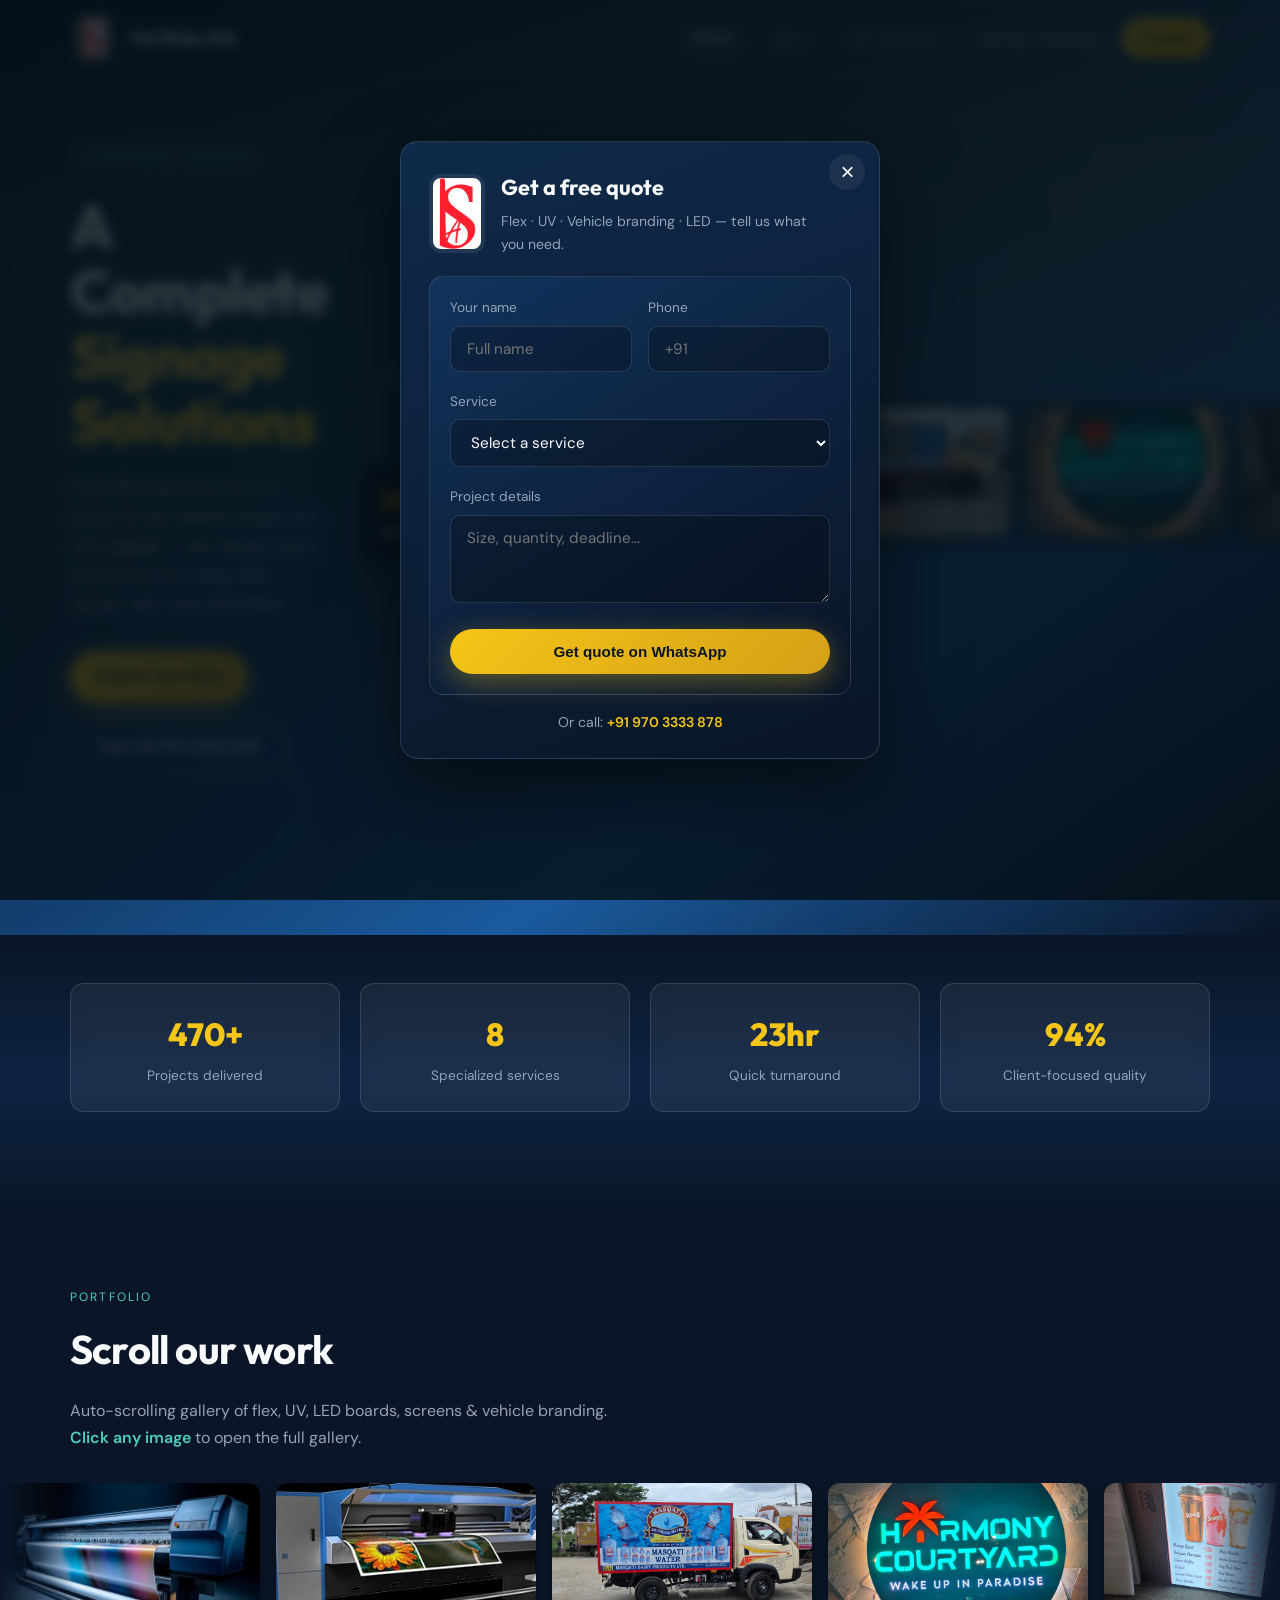
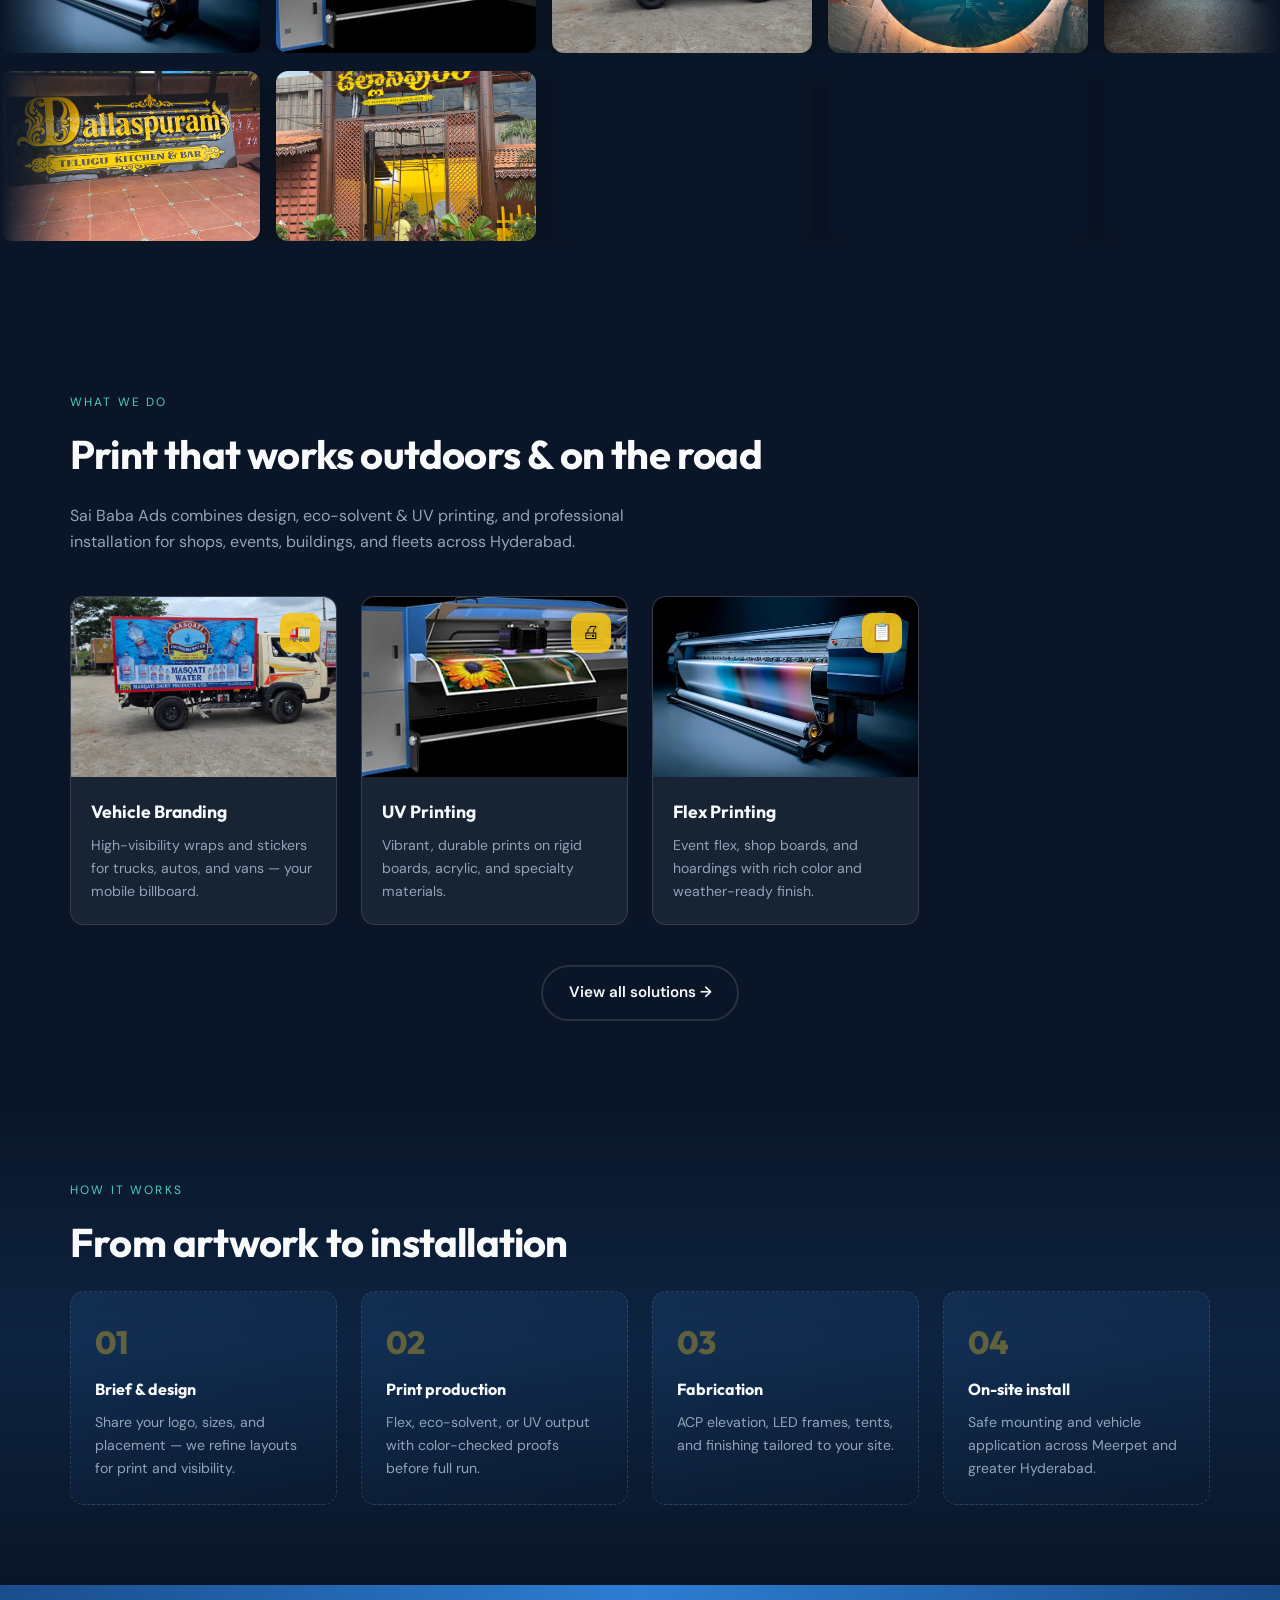
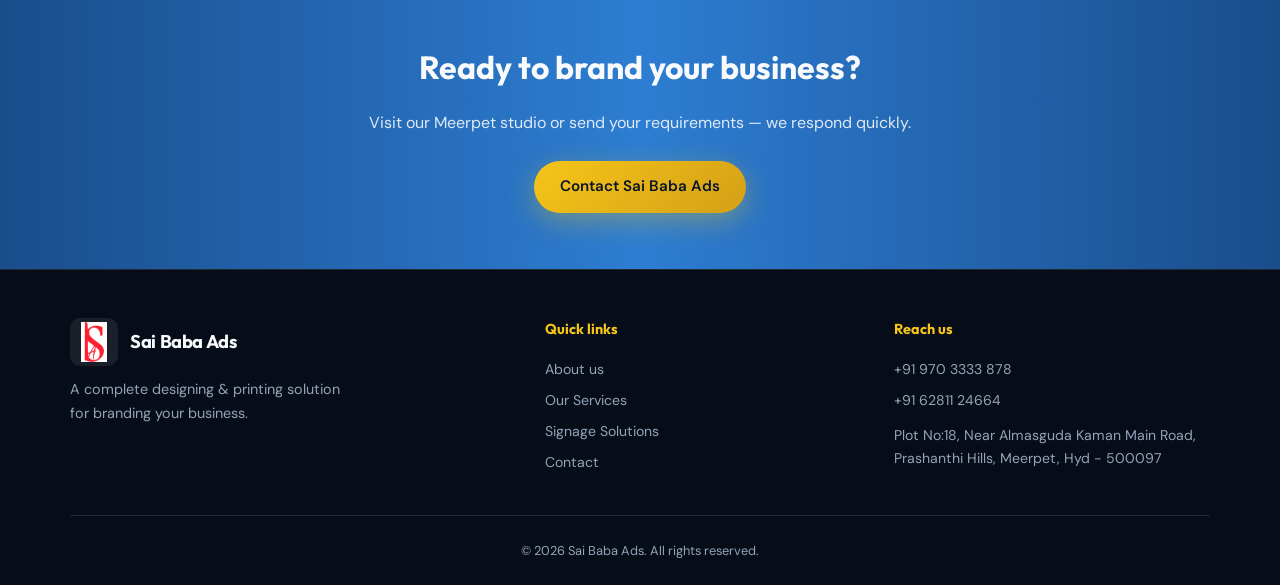
==== index.html @ 5be5726b "initial website upload" ====
<!DOCTYPE html>
<html lang="en">
  <head>
    <meta charset="UTF-8" />
    <meta name="viewport" content="width=device-width, initial-scale=1.0" />
    <link rel="icon" href="favicon.ico" sizes="any" />
    <link rel="icon" type="image/png" sizes="32x32" href="favicon-32x32.png" />
    <link rel="icon" type="image/png" sizes="48x48" href="favicon-48x48.png" />
    <link rel="icon" type="image/png" sizes="96x96" href="favicon-96x96.png" />
    <link rel="apple-touch-icon" sizes="180x180" href="apple-touch-icon.png" />
    <link rel="manifest" href="site.webmanifest" />
    <meta name="theme-color" content="#0d2847" />
    <meta name="robots" content="index, follow" />
    <meta name="author" content="Sai Baba Ads" />
    <meta name="keywords" content="best signage solutions in Meerpet, best led screens in Meerpet, best led screens providers in Meerpet, led screens in Meerpet, led screen installation in Meerpet, best led boards in Meerpet, led boards in Meerpet, led board manufacturers in Meerpet, backlit led boards in Meerpet, best uv printing in Meerpet, uv printing in Meerpet, uv printing services in Meerpet, best flex printing in Meerpet, flex printing in Meerpet, flex printing services in Meerpet, vehicle branding in Meerpet, shop branding in Meerpet, Sai Baba Ads Meerpet, best signage solutions in B N Reddy, best led screens in B N Reddy, best led screens providers in B N Reddy, led screens in B N Reddy, led screen installation in B N Reddy, best led boards in B N Reddy, led boards in B N Reddy, led board manufacturers in B N Reddy, backlit led boards in B N Reddy, best uv printing in B N Reddy, uv printing in B N Reddy, uv printing services in B N Reddy, best flex printing in B N Reddy, flex printing in B N Reddy, flex printing services in B N Reddy, vehicle branding in B N Reddy, shop branding in B N Reddy, Sai Baba Ads B N Reddy, best signage solutions in BN Reddy, best led screens in BN Reddy, best led screens providers in BN Reddy, led screens in BN Reddy, led screen installation in BN Reddy, best led boards in BN Reddy, led boards in BN Reddy, led board manufacturers in BN Reddy, backlit led boards in BN Reddy, best uv printing in BN Reddy, uv printing in BN Reddy, uv printing services in BN Reddy, best flex printing in BN Reddy, flex printing in BN Reddy, flex printing services in BN Reddy, vehicle branding in BN Reddy, shop branding in BN Reddy, Sai Baba Ads BN Reddy, best signage solutions in Badangpet, best led screens in Badangpet, best led screens providers in Badangpet, led screens in Badangpet, led screen installation in Badangpet, best led boards in Badangpet, led boards in Badangpet, led board manufacturers in Badangpet, backlit led boards in Badangpet, best uv printing in Badangpet, uv printing in Badangpet, uv printing services in Badangpet, best flex printing in Badangpet, flex printing in Badangpet, flex printing services in Badangpet, vehicle branding in Badangpet, shop branding in Badangpet, Sai Baba Ads Badangpet, best signage solutions in Almasguda, best led screens in Almasguda, best led screens providers in Almasguda, led screens in Almasguda, led screen installation in Almasguda, best led boards in Almasguda, led boards in Almasguda, led board manufacturers in Almasguda, backlit led boards in Almasguda, best uv printing in Almasguda, uv printing in Almasguda, uv printing services in Almasguda, best flex printing in Almasguda, flex printing in Almasguda, flex printing services in Almasguda, vehicle branding in Almasguda, shop branding in Almasguda, Sai Baba Ads Almasguda, best signage solutions in Balapur, best led screens in Balapur, best led screens providers in Balapur, led screens in Balapur, led screen installation in Balapur, best led boards in Balapur, led boards in Balapur, led board manufacturers in Balapur, backlit led boards in Balapur, best uv printing in Balapur, uv printing in Balapur, uv printing services in Balapur, best flex printing in Balapur, flex printing in Balapur, flex printing services in Balapur, vehicle branding in Balapur, shop branding in Balapur, Sai Baba Ads Balapur, best signage solutions in Nandi Hills, best led screens in Nandi Hills, best led screens providers in Nandi Hills, led screens in Nandi Hills, led screen installation in Nandi Hills, best led boards in Nandi Hills, led boards in Nandi Hills, led board manufacturers in Nandi Hills, backlit led boards in Nandi Hills, best uv printing in Nandi Hills, uv printing in Nandi Hills, uv printing services in Nandi Hills, best flex printing in Nandi Hills, flex printing in Nandi Hills, flex printing services in Nandi Hills, vehicle branding in Nandi Hills, shop branding in Nandi Hills, Sai Baba Ads Nandi Hills, best signage solutions in Hyderabad, best led screens in Hyderabad, best led screens providers in Hyderabad, led screens in Hyderabad, led screen installation in Hyderabad, best led boards in Hyderabad, led boards in Hyderabad, led board manufacturers in Hyderabad, backlit led boards in Hyderabad, best uv printing in Hyderabad, uv printing in Hyderabad, uv printing services in Hyderabad, best flex printing in Hyderabad, flex printing in Hyderabad, flex printing services in Hyderabad, vehicle branding in Hyderabad, shop branding in Hyderabad, Sai Baba Ads Hyderabad, best signage solutions in L B Nagar, best led screens in L B Nagar, best led screens providers in L B Nagar, led screens in L B Nagar, led screen installation in L B Nagar, best led boards in L B Nagar, led boards in L B Nagar, led board manufacturers in L B Nagar, backlit led boards in L B Nagar, best uv printing in L B Nagar, uv printing in L B Nagar, uv printing services in L B Nagar, best flex printing in L B Nagar, flex printing in L B Nagar, flex printing services in L B Nagar, vehicle branding in L B Nagar, shop branding in L B Nagar, Sai Baba Ads L B Nagar, best signage solutions in LB Nagar, best led screens in LB Nagar, best led screens providers in LB Nagar, led screens in LB Nagar, led screen installation in LB Nagar, best led boards in LB Nagar, led boards in LB Nagar, led board manufacturers in LB Nagar, backlit led boards in LB Nagar, best uv printing in LB Nagar, uv printing in LB Nagar, uv printing services in LB Nagar, best flex printing in LB Nagar, flex printing in LB Nagar, flex printing services in LB Nagar, vehicle branding in LB Nagar, shop branding in LB Nagar, Sai Baba Ads LB Nagar, best signage solutions in Champapet, best led screens in Champapet, best led screens providers in Champapet, led screens in Champapet, led screen installation in Champapet, best led boards in Champapet, led boards in Champapet, led board manufacturers in Champapet, backlit led boards in Champapet, best uv printing in Champapet, uv printing in Champapet, uv printing services in Champapet, best flex printing in Champapet, flex printing in Champapet, flex printing services in Champapet, vehicle branding in Champapet, shop branding in Champapet, Sai Baba Ads Champapet, best signage solutions in Karmanghat, best led screens in Karmanghat, best led screens providers in Karmanghat, led screens in Karmanghat, led screen installation in Karmanghat, best led boards in Karmanghat, led boards in Karmanghat, led board manufacturers in Karmanghat, backlit led boards in Karmanghat, best uv printing in Karmanghat, uv printing in Karmanghat, uv printing services in Karmanghat, best flex printing in Karmanghat, flex printing in Karmanghat, flex printing services in Karmanghat, vehicle branding in Karmanghat, shop branding in Karmanghat, Sai Baba Ads Karmanghat, best signage solutions in Vanasthalipuram, best led screens in Vanasthalipuram, best led screens providers in Vanasthalipuram, led screens in Vanasthalipuram, led screen installation in Vanasthalipuram, best led boards in Vanasthalipuram, led boards in Vanasthalipuram, led board manufacturers in Vanasthalipuram, backlit led boards in Vanasthalipuram, best uv printing in Vanasthalipuram, uv printing in Vanasthalipuram, uv printing services in Vanasthalipuram, best flex printing in Vanasthalipuram, flex printing in Vanasthalipuram, flex printing services in Vanasthalipuram, vehicle branding in Vanasthalipuram, shop branding in Vanasthalipuram, Sai Baba Ads Vanasthalipuram, best signage solutions in Yamjal, best led screens in Yamjal, best led screens providers in Yamjal, led screens in Yamjal, led screen installation in Yamjal, best led boards in Yamjal, led boards in Yamjal, led board manufacturers in Yamjal, backlit led boards in Yamjal, best uv printing in Yamjal, uv printing in Yamjal, uv printing services in Yamjal, best flex printing in Yamjal, flex printing in Yamjal, flex printing services in Yamjal, vehicle branding in Yamjal, shop branding in Yamjal, Sai Baba Ads Yamjal, best signage solutions in Injapur, best led screens in Injapur, best led screens providers in Injapur, led screens in Injapur, led screen installation in Injapur, best led boards in Injapur, led boards in Injapur, led board manufacturers in Injapur, backlit led boards in Injapur, best uv printing in Injapur, uv printing in Injapur, uv printing services in Injapur, best flex printing in Injapur, flex printing in Injapur, flex printing services in Injapur, vehicle branding in Injapur, shop branding in Injapur, Sai Baba Ads Injapur, best signage solutions in Bongulur, best led screens in Bongulur, best led screens providers in Bongulur, led screens in Bongulur, led screen installation in Bongulur, best led boards in Bongulur, led boards in Bongulur, led board manufacturers in Bongulur, backlit led boards in Bongulur, best uv printing in Bongulur, uv printing in Bongulur, uv printing services in Bongulur, best flex printing in Bongulur, flex printing in Bongulur, flex printing services in Bongulur, vehicle branding in Bongulur, shop branding in Bongulur, Sai Baba Ads Bongulur, best signage solutions in Manneguda, best led screens in Manneguda, best led screens providers in Manneguda, led screens in Manneguda, led screen installation in Manneguda, best led boards in Manneguda, led boards in Manneguda, led board manufacturers in Manneguda, backlit led boards in Manneguda, best uv printing in Manneguda, uv printing in Manneguda, uv printing services in Manneguda, best flex printing in Manneguda, flex printing in Manneguda, flex printing services in Manneguda, vehicle branding in Manneguda, shop branding in Manneguda, Sai Baba Ads Manneguda, best signage solutions in Adibatla, best led screens in Adibatla, best led screens providers in Adibatla, led screens in Adibatla, led screen installation in Adibatla, best led boards in Adibatla, led boards in Adibatla, led board manufacturers in Adibatla, backlit led boards in Adibatla, best uv printing in Adibatla, uv printing in Adibatla, uv printing services in Adibatla, best flex printing in Adibatla, flex printing in Adibatla, flex printing services in Adibatla, vehicle branding in Adibatla, shop branding in Adibatla, Sai Baba Ads Adibatla, best signage solutions in Nadergul, best led screens in Nadergul, best led screens providers in Nadergul, led screens in Nadergul, led screen installation in Nadergul, best led boards in Nadergul, led boards in Nadergul, led board manufacturers in Nadergul, backlit led boards in Nadergul, best uv printing in Nadergul, uv printing in Nadergul, uv printing services in Nadergul, best flex printing in Nadergul, flex printing in Nadergul, flex printing services in Nadergul, vehicle branding in Nadergul, shop branding in Nadergul, Sai Baba Ads Nadergul, best signage solutions in Nagol, best led screens in Nagol, best led screens providers in Nagol, led screens in Nagol, led screen installation in Nagol, best led boards in Nagol, led boards in Nagol, led board manufacturers in Nagol, backlit led boards in Nagol, best uv printing in Nagol, uv printing in Nagol, uv printing services in Nagol, best flex printing in Nagol, flex printing in Nagol, flex printing services in Nagol, vehicle branding in Nagol, shop branding in Nagol, Sai Baba Ads Nagol, best signage solutions in Nagole, best led screens in Nagole, best led screens providers in Nagole, led screens in Nagole, led screen installation in Nagole, best led boards in Nagole, led boards in Nagole, led board manufacturers in Nagole, backlit led boards in Nagole, best uv printing in Nagole, uv printing in Nagole, uv printing services in Nagole, best flex printing in Nagole, flex printing in Nagole, flex printing services in Nagole, vehicle branding in Nagole, shop branding in Nagole, Sai Baba Ads Nagole, signage company Hyderabad, LED signage Hyderabad, UV print shop Hyderabad, flex banner printing Hyderabad, Meerpet signage shop, Almasguda Kaman signage" />
    <meta
      name="description"
      content="Sai Baba Ads Meerpet — LED screens, LED boards, UV & flex printing, vehicle branding. Serving Meerpet, B N Reddy, Almasguda, LB Nagar, Vanasthalipuram & Hyderabad."
    />
    <meta property="og:type" content="website" />
    <meta property="og:locale" content="en_IN" />
    <meta property="og:title" content="Sai Baba Ads — Best Signage Solutions in Hyderabad" />
    <meta property="og:description" content="Sai Baba Ads Meerpet — LED screens, LED boards, UV & flex printing, vehicle branding. Serving Meerpet, B N Reddy, Almasguda, LB Nagar, Vanasthalipuram & Hyderabad." />
    <meta property="og:site_name" content="Sai Baba Ads" />
    <meta property="og:image" content="favicon-512x512.png" />
    <meta property="og:image:width" content="512" />
    <meta property="og:image:height" content="512" />
    <meta property="og:image:alt" content="Sai Baba Ads logo" />
    <meta name="twitter:card" content="summary_large_image" />
    <meta name="twitter:image" content="favicon-512x512.png" />
    <meta name="twitter:title" content="Sai Baba Ads — Best Signage Solutions in Hyderabad" />
    <meta name="twitter:description" content="Sai Baba Ads Meerpet — LED screens, LED boards, UV & flex printing, vehicle branding. Serving Meerpet, B N Reddy, Almasguda, LB Nagar, Vanasthalipuram & Hyderabad." />
    <meta name="geo.region" content="IN-TG" />
    <meta name="geo.placename" content="Meerpet, Hyderabad" />
    <meta name="geo.service-area" content="Meerpet, Telangana, India" />
    <meta name="geo.service-area" content="B N Reddy, Telangana, India" />
    <meta name="geo.service-area" content="Badangpet, Telangana, India" />
    <meta name="geo.service-area" content="Almasguda, Telangana, India" />
    <meta name="geo.service-area" content="Balapur, Telangana, India" />
    <meta name="geo.service-area" content="Nandi Hills, Telangana, India" />
    <meta name="geo.service-area" content="Hyderabad, Telangana, India" />
    <meta name="geo.service-area" content="L B Nagar, Telangana, India" />
    <meta name="geo.service-area" content="Champapet, Telangana, India" />
    <meta name="geo.service-area" content="Karmanghat, Telangana, India" />
    <meta name="geo.service-area" content="Vanasthalipuram, Telangana, India" />
    <meta name="geo.service-area" content="Yamjal, Telangana, India" />
    <meta name="geo.service-area" content="Injapur, Telangana, India" />
    <meta name="geo.service-area" content="Bongulur, Telangana, India" />
    <meta name="geo.service-area" content="Manneguda, Telangana, India" />
    <meta name="geo.service-area" content="Adibatla, Telangana, India" />
    <meta name="geo.service-area" content="Nadergul, Telangana, India" />
    <meta name="geo.service-area" content="Nagol, Telangana, India" />
<meta name="local-seo-001" content="best signage solutions in Meerpet" />
    <meta name="local-seo-002" content="best led screens in Meerpet" />
    <meta name="local-seo-003" content="best led screens providers in Meerpet" />
    <meta name="local-seo-004" content="led screens in Meerpet" />
    <meta name="local-seo-005" content="led screen installation in Meerpet" />
    <meta name="local-seo-006" content="best led boards in Meerpet" />
    <meta name="local-seo-007" content="led boards in Meerpet" />
    <meta name="local-seo-008" content="led board manufacturers in Meerpet" />
    <meta name="local-seo-009" content="backlit led boards in Meerpet" />
    <meta name="local-seo-010" content="best uv printing in Meerpet" />
    <meta name="local-seo-011" content="uv printing in Meerpet" />
    <meta name="local-seo-012" content="uv printing services in Meerpet" />
    <meta name="local-seo-013" content="best flex printing in Meerpet" />
    <meta name="local-seo-014" content="flex printing in Meerpet" />
    <meta name="local-seo-015" content="flex printing services in Meerpet" />
    <meta name="local-seo-016" content="vehicle branding in Meerpet" />
    <meta name="local-seo-017" content="shop branding in Meerpet" />
    <meta name="local-seo-018" content="Sai Baba Ads Meerpet" />
    <meta name="local-seo-019" content="best signage solutions in B N Reddy" />
    <meta name="local-seo-020" content="best led screens in B N Reddy" />
    <meta name="local-seo-021" content="best led screens providers in B N Reddy" />
    <meta name="local-seo-022" content="led screens in B N Reddy" />
    <meta name="local-seo-023" content="led screen installation in B N Reddy" />
    <meta name="local-seo-024" content="best led boards in B N Reddy" />
    <meta name="local-seo-025" content="led boards in B N Reddy" />
    <meta name="local-seo-026" content="led board manufacturers in B N Reddy" />
    <meta name="local-seo-027" content="backlit led boards in B N Reddy" />
    <meta name="local-seo-028" content="best uv printing in B N Reddy" />
    <meta name="local-seo-029" content="uv printing in B N Reddy" />
    <meta name="local-seo-030" content="uv printing services in B N Reddy" />
    <meta name="local-seo-031" content="best flex printing in B N Reddy" />
    <meta name="local-seo-032" content="flex printing in B N Reddy" />
    <meta name="local-seo-033" content="flex printing services in B N Reddy" />
    <meta name="local-seo-034" content="vehicle branding in B N Reddy" />
    <meta name="local-seo-035" content="shop branding in B N Reddy" />
    <meta name="local-seo-036" content="Sai Baba Ads B N Reddy" />
    <meta name="local-seo-037" content="best signage solutions in BN Reddy" />
    <meta name="local-seo-038" content="best led screens in BN Reddy" />
    <meta name="local-seo-039" content="best led screens providers in BN Reddy" />
    <meta name="local-seo-040" content="led screens in BN Reddy" />
    <meta name="local-seo-041" content="led screen installation in BN Reddy" />
    <meta name="local-seo-042" content="best led boards in BN Reddy" />
    <meta name="local-seo-043" content="led boards in BN Reddy" />
    <meta name="local-seo-044" content="led board manufacturers in BN Reddy" />
    <meta name="local-seo-045" content="backlit led boards in BN Reddy" />
    <meta name="local-seo-046" content="best uv printing in BN Reddy" />
    <meta name="local-seo-047" content="uv printing in BN Reddy" />
    <meta name="local-seo-048" content="uv printing services in BN Reddy" />
    <meta name="local-seo-049" content="best flex printing in BN Reddy" />
    <meta name="local-seo-050" content="flex printing in BN Reddy" />
    <meta name="local-seo-051" content="flex printing services in BN Reddy" />
    <meta name="local-seo-052" content="vehicle branding in BN Reddy" />
    <meta name="local-seo-053" content="shop branding in BN Reddy" />
    <meta name="local-seo-054" content="Sai Baba Ads BN Reddy" />
    <meta name="local-seo-055" content="best signage solutions in Badangpet" />
    <meta name="local-seo-056" content="best led screens in Badangpet" />
    <meta name="local-seo-057" content="best led screens providers in Badangpet" />
    <meta name="local-seo-058" content="led screens in Badangpet" />
    <meta name="local-seo-059" content="led screen installation in Badangpet" />
    <meta name="local-seo-060" content="best led boards in Badangpet" />
    <meta name="local-seo-061" content="led boards in Badangpet" />
    <meta name="local-seo-062" content="led board manufacturers in Badangpet" />
    <meta name="local-seo-063" content="backlit led boards in Badangpet" />
    <meta name="local-seo-064" content="best uv printing in Badangpet" />
    <meta name="local-seo-065" content="uv printing in Badangpet" />
    <meta name="local-seo-066" content="uv printing services in Badangpet" />
    <meta name="local-seo-067" content="best flex printing in Badangpet" />
    <meta name="local-seo-068" content="flex printing in Badangpet" />
    <meta name="local-seo-069" content="flex printing services in Badangpet" />
    <meta name="local-seo-070" content="vehicle branding in Badangpet" />
    <meta name="local-seo-071" content="shop branding in Badangpet" />
    <meta name="local-seo-072" content="Sai Baba Ads Badangpet" />
    <meta name="local-seo-073" content="best signage solutions in Almasguda" />
    <meta name="local-seo-074" content="best led screens in Almasguda" />
    <meta name="local-seo-075" content="best led screens providers in Almasguda" />
    <meta name="local-seo-076" content="led screens in Almasguda" />
    <meta name="local-seo-077" content="led screen installation in Almasguda" />
    <meta name="local-seo-078" content="best led boards in Almasguda" />
    <meta name="local-seo-079" content="led boards in Almasguda" />
    <meta name="local-seo-080" content="led board manufacturers in Almasguda" />
    <meta name="local-seo-081" content="backlit led boards in Almasguda" />
    <meta name="local-seo-082" content="best uv printing in Almasguda" />
    <meta name="local-seo-083" content="uv printing in Almasguda" />
    <meta name="local-seo-084" content="uv printing services in Almasguda" />
    <meta name="local-seo-085" content="best flex printing in Almasguda" />
    <meta name="local-seo-086" content="flex printing in Almasguda" />
    <meta name="local-seo-087" content="flex printing services in Almasguda" />
    <meta name="local-seo-088" content="vehicle branding in Almasguda" />
    <meta name="local-seo-089" content="shop branding in Almasguda" />
    <meta name="local-seo-090" content="Sai Baba Ads Almasguda" />
    <meta name="local-seo-091" content="best signage solutions in Balapur" />
    <meta name="local-seo-092" content="best led screens in Balapur" />
    <meta name="local-seo-093" content="best led screens providers in Balapur" />
    <meta name="local-seo-094" content="led screens in Balapur" />
    <meta name="local-seo-095" content="led screen installation in Balapur" />
    <meta name="local-seo-096" content="best led boards in Balapur" />
    <meta name="local-seo-097" content="led boards in Balapur" />
    <meta name="local-seo-098" content="led board manufacturers in Balapur" />
    <meta name="local-seo-099" content="backlit led boards in Balapur" />
    <meta name="local-seo-100" content="best uv printing in Balapur" />
    <meta name="local-seo-101" content="uv printing in Balapur" />
    <meta name="local-seo-102" content="uv printing services in Balapur" />
    <meta name="local-seo-103" content="best flex printing in Balapur" />
    <meta name="local-seo-104" content="flex printing in Balapur" />
    <meta name="local-seo-105" content="flex printing services in Balapur" />
    <meta name="local-seo-106" content="vehicle branding in Balapur" />
    <meta name="local-seo-107" content="shop branding in Balapur" />
    <meta name="local-seo-108" content="Sai Baba Ads Balapur" />
    <meta name="local-seo-109" content="best signage solutions in Nandi Hills" />
    <meta name="local-seo-110" content="best led screens in Nandi Hills" />
    <meta name="local-seo-111" content="best led screens providers in Nandi Hills" />
    <meta name="local-seo-112" content="led screens in Nandi Hills" />
    <meta name="local-seo-113" content="led screen installation in Nandi Hills" />
    <meta name="local-seo-114" content="best led boards in Nandi Hills" />
    <meta name="local-seo-115" content="led boards in Nandi Hills" />
    <meta name="local-seo-116" content="led board manufacturers in Nandi Hills" />
    <meta name="local-seo-117" content="backlit led boards in Nandi Hills" />
    <meta name="local-seo-118" content="best uv printing in Nandi Hills" />
    <meta name="local-seo-119" content="uv printing in Nandi Hills" />
    <meta name="local-seo-120" content="uv printing services in Nandi Hills" />
    <meta name="local-seo-121" content="best flex printing in Nandi Hills" />
    <meta name="local-seo-122" content="flex printing in Nandi Hills" />
    <meta name="local-seo-123" content="flex printing services in Nandi Hills" />
    <meta name="local-seo-124" content="vehicle branding in Nandi Hills" />
    <meta name="local-seo-125" content="shop branding in Nandi Hills" />
    <meta name="local-seo-126" content="Sai Baba Ads Nandi Hills" />
    <meta name="local-seo-127" content="best signage solutions in Hyderabad" />
    <meta name="local-seo-128" content="best led screens in Hyderabad" />
    <meta name="local-seo-129" content="best led screens providers in Hyderabad" />
    <meta name="local-seo-130" content="led screens in Hyderabad" />
    <meta name="local-seo-131" content="led screen installation in Hyderabad" />
    <meta name="local-seo-132" content="best led boards in Hyderabad" />
    <meta name="local-seo-133" content="led boards in Hyderabad" />
    <meta name="local-seo-134" content="led board manufacturers in Hyderabad" />
    <meta name="local-seo-135" content="backlit led boards in Hyderabad" />
    <meta name="local-seo-136" content="best uv printing in Hyderabad" />
    <meta name="local-seo-137" content="uv printing in Hyderabad" />
    <meta name="local-seo-138" content="uv printing services in Hyderabad" />
    <meta name="local-seo-139" content="best flex printing in Hyderabad" />
    <meta name="local-seo-140" content="flex printing in Hyderabad" />
    <meta name="local-seo-141" content="flex printing services in Hyderabad" />
    <meta name="local-seo-142" content="vehicle branding in Hyderabad" />
    <meta name="local-seo-143" content="shop branding in Hyderabad" />
    <meta name="local-seo-144" content="Sai Baba Ads Hyderabad" />
    <meta name="local-seo-145" content="best signage solutions in L B Nagar" />
    <meta name="local-seo-146" content="best led screens in L B Nagar" />
    <meta name="local-seo-147" content="best led screens providers in L B Nagar" />
    <meta name="local-seo-148" content="led screens in L B Nagar" />
    <meta name="local-seo-149" content="led screen installation in L B Nagar" />
    <meta name="local-seo-150" content="best led boards in L B Nagar" />
    <meta name="local-seo-151" content="led boards in L B Nagar" />
    <meta name="local-seo-152" content="led board manufacturers in L B Nagar" />
    <meta name="local-seo-153" content="backlit led boards in L B Nagar" />
    <meta name="local-seo-154" content="best uv printing in L B Nagar" />
    <meta name="local-seo-155" content="uv printing in L B Nagar" />
    <meta name="local-seo-156" content="uv printing services in L B Nagar" />
    <meta name="local-seo-157" content="best flex printing in L B Nagar" />
    <meta name="local-seo-158" content="flex printing in L B Nagar" />
    <meta name="local-seo-159" content="flex printing services in L B Nagar" />
    <meta name="local-seo-160" content="vehicle branding in L B Nagar" />
    <meta name="local-seo-161" content="shop branding in L B Nagar" />
    <meta name="local-seo-162" content="Sai Baba Ads L B Nagar" />
    <meta name="local-seo-163" content="best signage solutions in LB Nagar" />
    <meta name="local-seo-164" content="best led screens in LB Nagar" />
    <meta name="local-seo-165" content="best led screens providers in LB Nagar" />
    <meta name="local-seo-166" content="led screens in LB Nagar" />
    <meta name="local-seo-167" content="led screen installation in LB Nagar" />
    <meta name="local-seo-168" content="best led boards in LB Nagar" />
    <meta name="local-seo-169" content="led boards in LB Nagar" />
    <meta name="local-seo-170" content="led board manufacturers in LB Nagar" />
    <meta name="local-seo-171" content="backlit led boards in LB Nagar" />
    <meta name="local-seo-172" content="best uv printing in LB Nagar" />
    <meta name="local-seo-173" content="uv printing in LB Nagar" />
    <meta name="local-seo-174" content="uv printing services in LB Nagar" />
    <meta name="local-seo-175" content="best flex printing in LB Nagar" />
    <meta name="local-seo-176" content="flex printing in LB Nagar" />
    <meta name="local-seo-177" content="flex printing services in LB Nagar" />
    <meta name="local-seo-178" content="vehicle branding in LB Nagar" />
    <meta name="local-seo-179" content="shop branding in LB Nagar" />
    <meta name="local-seo-180" content="Sai Baba Ads LB Nagar" />
    <meta name="local-seo-181" content="best signage solutions in Champapet" />
    <meta name="local-seo-182" content="best led screens in Champapet" />
    <meta name="local-seo-183" content="best led screens providers in Champapet" />
    <meta name="local-seo-184" content="led screens in Champapet" />
    <meta name="local-seo-185" content="led screen installation in Champapet" />
    <meta name="local-seo-186" content="best led boards in Champapet" />
    <meta name="local-seo-187" content="led boards in Champapet" />
    <meta name="local-seo-188" content="led board manufacturers in Champapet" />
    <meta name="local-seo-189" content="backlit led boards in Champapet" />
    <meta name="local-seo-190" content="best uv printing in Champapet" />
    <meta name="local-seo-191" content="uv printing in Champapet" />
    <meta name="local-seo-192" content="uv printing services in Champapet" />
    <meta name="local-seo-193" content="best flex printing in Champapet" />
    <meta name="local-seo-194" content="flex printing in Champapet" />
    <meta name="local-seo-195" content="flex printing services in Champapet" />
    <meta name="local-seo-196" content="vehicle branding in Champapet" />
    <meta name="local-seo-197" content="shop branding in Champapet" />
    <meta name="local-seo-198" content="Sai Baba Ads Champapet" />
    <meta name="local-seo-199" content="best signage solutions in Karmanghat" />
    <meta name="local-seo-200" content="best led screens in Karmanghat" />
    <meta name="local-seo-201" content="best led screens providers in Karmanghat" />
    <meta name="local-seo-202" content="led screens in Karmanghat" />
    <meta name="local-seo-203" content="led screen installation in Karmanghat" />
    <meta name="local-seo-204" content="best led boards in Karmanghat" />
    <meta name="local-seo-205" content="led boards in Karmanghat" />
    <meta name="local-seo-206" content="led board manufacturers in Karmanghat" />
    <meta name="local-seo-207" content="backlit led boards in Karmanghat" />
    <meta name="local-seo-208" content="best uv printing in Karmanghat" />
    <meta name="local-seo-209" content="uv printing in Karmanghat" />
    <meta name="local-seo-210" content="uv printing services in Karmanghat" />
    <meta name="local-seo-211" content="best flex printing in Karmanghat" />
    <meta name="local-seo-212" content="flex printing in Karmanghat" />
    <meta name="local-seo-213" content="flex printing services in Karmanghat" />
    <meta name="local-seo-214" content="vehicle branding in Karmanghat" />
    <meta name="local-seo-215" content="shop branding in Karmanghat" />
    <meta name="local-seo-216" content="Sai Baba Ads Karmanghat" />
    <meta name="local-seo-217" content="best signage solutions in Vanasthalipuram" />
    <meta name="local-seo-218" content="best led screens in Vanasthalipuram" />
    <meta name="local-seo-219" content="best led screens providers in Vanasthalipuram" />
    <meta name="local-seo-220" content="led screens in Vanasthalipuram" />
    <meta name="local-seo-221" content="led screen installation in Vanasthalipuram" />
    <meta name="local-seo-222" content="best led boards in Vanasthalipuram" />
    <meta name="local-seo-223" content="led boards in Vanasthalipuram" />
    <meta name="local-seo-224" content="led board manufacturers in Vanasthalipuram" />
    <meta name="local-seo-225" content="backlit led boards in Vanasthalipuram" />
    <meta name="local-seo-226" content="best uv printing in Vanasthalipuram" />
    <meta name="local-seo-227" content="uv printing in Vanasthalipuram" />
    <meta name="local-seo-228" content="uv printing services in Vanasthalipuram" />
    <meta name="local-seo-229" content="best flex printing in Vanasthalipuram" />
    <meta name="local-seo-230" content="flex printing in Vanasthalipuram" />
    <meta name="local-seo-231" content="flex printing services in Vanasthalipuram" />
    <meta name="local-seo-232" content="vehicle branding in Vanasthalipuram" />
    <meta name="local-seo-233" content="shop branding in Vanasthalipuram" />
    <meta name="local-seo-234" content="Sai Baba Ads Vanasthalipuram" />
    <meta name="local-seo-235" content="best signage solutions in Yamjal" />
    <meta name="local-seo-236" content="best led screens in Yamjal" />
    <meta name="local-seo-237" content="best led screens providers in Yamjal" />
    <meta name="local-seo-238" content="led screens in Yamjal" />
    <meta name="local-seo-239" content="led screen installation in Yamjal" />
    <meta name="local-seo-240" content="best led boards in Yamjal" />
    <meta name="local-seo-241" content="led boards in Yamjal" />
    <meta name="local-seo-242" content="led board manufacturers in Yamjal" />
    <meta name="local-seo-243" content="backlit led boards in Yamjal" />
    <meta name="local-seo-244" content="best uv printing in Yamjal" />
    <meta name="local-seo-245" content="uv printing in Yamjal" />
    <meta name="local-seo-246" content="uv printing services in Yamjal" />
    <meta name="local-seo-247" content="best flex printing in Yamjal" />
    <meta name="local-seo-248" content="flex printing in Yamjal" />
    <meta name="local-seo-249" content="flex printing services in Yamjal" />
    <meta name="local-seo-250" content="vehicle branding in Yamjal" />
    <meta name="local-seo-251" content="shop branding in Yamjal" />
    <meta name="local-seo-252" content="Sai Baba Ads Yamjal" />
    <meta name="local-seo-253" content="best signage solutions in Injapur" />
    <meta name="local-seo-254" content="best led screens in Injapur" />
    <meta name="local-seo-255" content="best led screens providers in Injapur" />
    <meta name="local-seo-256" content="led screens in Injapur" />
    <meta name="local-seo-257" content="led screen installation in Injapur" />
    <meta name="local-seo-258" content="best led boards in Injapur" />
    <meta name="local-seo-259" content="led boards in Injapur" />
    <meta name="local-seo-260" content="led board manufacturers in Injapur" />
    <meta name="local-seo-261" content="backlit led boards in Injapur" />
    <meta name="local-seo-262" content="best uv printing in Injapur" />
    <meta name="local-seo-263" content="uv printing in Injapur" />
    <meta name="local-seo-264" content="uv printing services in Injapur" />
    <meta name="local-seo-265" content="best flex printing in Injapur" />
    <meta name="local-seo-266" content="flex printing in Injapur" />
    <meta name="local-seo-267" content="flex printing services in Injapur" />
    <meta name="local-seo-268" content="vehicle branding in Injapur" />
    <meta name="local-seo-269" content="shop branding in Injapur" />
    <meta name="local-seo-270" content="Sai Baba Ads Injapur" />
    <meta name="local-seo-271" content="best signage solutions in Bongulur" />
    <meta name="local-seo-272" content="best led screens in Bongulur" />
    <meta name="local-seo-273" content="best led screens providers in Bongulur" />
    <meta name="local-seo-274" content="led screens in Bongulur" />
    <meta name="local-seo-275" content="led screen installation in Bongulur" />
    <meta name="local-seo-276" content="best led boards in Bongulur" />
    <meta name="local-seo-277" content="led boards in Bongulur" />
    <meta name="local-seo-278" content="led board manufacturers in Bongulur" />
    <meta name="local-seo-279" content="backlit led boards in Bongulur" />
    <meta name="local-seo-280" content="best uv printing in Bongulur" />
    <meta name="local-seo-281" content="uv printing in Bongulur" />
    <meta name="local-seo-282" content="uv printing services in Bongulur" />
    <meta name="local-seo-283" content="best flex printing in Bongulur" />
    <meta name="local-seo-284" content="flex printing in Bongulur" />
    <meta name="local-seo-285" content="flex printing services in Bongulur" />
    <meta name="local-seo-286" content="vehicle branding in Bongulur" />
    <meta name="local-seo-287" content="shop branding in Bongulur" />
    <meta name="local-seo-288" content="Sai Baba Ads Bongulur" />
    <meta name="local-seo-289" content="best signage solutions in Manneguda" />
    <meta name="local-seo-290" content="best led screens in Manneguda" />
    <meta name="local-seo-291" content="best led screens providers in Manneguda" />
    <meta name="local-seo-292" content="led screens in Manneguda" />
    <meta name="local-seo-293" content="led screen installation in Manneguda" />
    <meta name="local-seo-294" content="best led boards in Manneguda" />
    <meta name="local-seo-295" content="led boards in Manneguda" />
    <meta name="local-seo-296" content="led board manufacturers in Manneguda" />
    <meta name="local-seo-297" content="backlit led boards in Manneguda" />
    <meta name="local-seo-298" content="best uv printing in Manneguda" />
    <meta name="local-seo-299" content="uv printing in Manneguda" />
    <meta name="local-seo-300" content="uv printing services in Manneguda" />
    <meta name="local-seo-301" content="best flex printing in Manneguda" />
    <meta name="local-seo-302" content="flex printing in Manneguda" />
    <meta name="local-seo-303" content="flex printing services in Manneguda" />
    <meta name="local-seo-304" content="vehicle branding in Manneguda" />
    <meta name="local-seo-305" content="shop branding in Manneguda" />
    <meta name="local-seo-306" content="Sai Baba Ads Manneguda" />
    <meta name="local-seo-307" content="best signage solutions in Adibatla" />
    <meta name="local-seo-308" content="best led screens in Adibatla" />
    <meta name="local-seo-309" content="best led screens providers in Adibatla" />
    <meta name="local-seo-310" content="led screens in Adibatla" />
    <meta name="local-seo-311" content="led screen installation in Adibatla" />
    <meta name="local-seo-312" content="best led boards in Adibatla" />
    <meta name="local-seo-313" content="led boards in Adibatla" />
    <meta name="local-seo-314" content="led board manufacturers in Adibatla" />
    <meta name="local-seo-315" content="backlit led boards in Adibatla" />
    <meta name="local-seo-316" content="best uv printing in Adibatla" />
    <meta name="local-seo-317" content="uv printing in Adibatla" />
    <meta name="local-seo-318" content="uv printing services in Adibatla" />
    <meta name="local-seo-319" content="best flex printing in Adibatla" />
    <meta name="local-seo-320" content="flex printing in Adibatla" />
    <meta name="local-seo-321" content="flex printing services in Adibatla" />
    <meta name="local-seo-322" content="vehicle branding in Adibatla" />
    <meta name="local-seo-323" content="shop branding in Adibatla" />
    <meta name="local-seo-324" content="Sai Baba Ads Adibatla" />
    <meta name="local-seo-325" content="best signage solutions in Nadergul" />
    <meta name="local-seo-326" content="best led screens in Nadergul" />
    <meta name="local-seo-327" content="best led screens providers in Nadergul" />
    <meta name="local-seo-328" content="led screens in Nadergul" />
    <meta name="local-seo-329" content="led screen installation in Nadergul" />
    <meta name="local-seo-330" content="best led boards in Nadergul" />
    <meta name="local-seo-331" content="led boards in Nadergul" />
    <meta name="local-seo-332" content="led board manufacturers in Nadergul" />
    <meta name="local-seo-333" content="backlit led boards in Nadergul" />
    <meta name="local-seo-334" content="best uv printing in Nadergul" />
    <meta name="local-seo-335" content="uv printing in Nadergul" />
    <meta name="local-seo-336" content="uv printing services in Nadergul" />
    <meta name="local-seo-337" content="best flex printing in Nadergul" />
    <meta name="local-seo-338" content="flex printing in Nadergul" />
    <meta name="local-seo-339" content="flex printing services in Nadergul" />
    <meta name="local-seo-340" content="vehicle branding in Nadergul" />
    <meta name="local-seo-341" content="shop branding in Nadergul" />
    <meta name="local-seo-342" content="Sai Baba Ads Nadergul" />
    <meta name="local-seo-343" content="best signage solutions in Nagol" />
    <meta name="local-seo-344" content="best led screens in Nagol" />
    <meta name="local-seo-345" content="best led screens providers in Nagol" />
    <meta name="local-seo-346" content="led screens in Nagol" />
    <meta name="local-seo-347" content="led screen installation in Nagol" />
    <meta name="local-seo-348" content="best led boards in Nagol" />
    <meta name="local-seo-349" content="led boards in Nagol" />
    <meta name="local-seo-350" content="led board manufacturers in Nagol" />
    <meta name="local-seo-351" content="backlit led boards in Nagol" />
    <meta name="local-seo-352" content="best uv printing in Nagol" />
    <meta name="local-seo-353" content="uv printing in Nagol" />
    <meta name="local-seo-354" content="uv printing services in Nagol" />
    <meta name="local-seo-355" content="best flex printing in Nagol" />
    <meta name="local-seo-356" content="flex printing in Nagol" />
    <meta name="local-seo-357" content="flex printing services in Nagol" />
    <meta name="local-seo-358" content="vehicle branding in Nagol" />
    <meta name="local-seo-359" content="shop branding in Nagol" />
    <meta name="local-seo-360" content="Sai Baba Ads Nagol" />
    <meta name="local-seo-361" content="best signage solutions in Nagole" />
    <meta name="local-seo-362" content="best led screens in Nagole" />
    <meta name="local-seo-363" content="best led screens providers in Nagole" />
    <meta name="local-seo-364" content="led screens in Nagole" />
    <meta name="local-seo-365" content="led screen installation in Nagole" />
    <meta name="local-seo-366" content="best led boards in Nagole" />
    <meta name="local-seo-367" content="led boards in Nagole" />
    <meta name="local-seo-368" content="led board manufacturers in Nagole" />
    <meta name="local-seo-369" content="backlit led boards in Nagole" />
    <meta name="local-seo-370" content="best uv printing in Nagole" />
    <meta name="local-seo-371" content="uv printing in Nagole" />
    <meta name="local-seo-372" content="uv printing services in Nagole" />
    <meta name="local-seo-373" content="best flex printing in Nagole" />
    <meta name="local-seo-374" content="flex printing in Nagole" />
    <meta name="local-seo-375" content="flex printing services in Nagole" />
    <meta name="local-seo-376" content="vehicle branding in Nagole" />
    <meta name="local-seo-377" content="shop branding in Nagole" />
    <meta name="local-seo-378" content="Sai Baba Ads Nagole" />
    <meta name="local-seo-379" content="signage company Hyderabad" />
    <meta name="local-seo-380" content="LED signage Hyderabad" />
    <meta name="local-seo-381" content="UV print shop Hyderabad" />
    <meta name="local-seo-382" content="flex banner printing Hyderabad" />
    <meta name="local-seo-383" content="Meerpet signage shop" />
    <meta name="local-seo-384" content="Almasguda Kaman signage" />
    <script type="application/ld+json">
      {
        "@context": "https://schema.org",
        "@type": "LocalBusiness",
        "name": "Sai Baba Ads",
        "description": "LED screens, LED boards, UV printing, flex printing and vehicle branding in Hyderabad.",
        "telephone": "+91-970-333-3878",
        "address": {
          "@type": "PostalAddress",
          "streetAddress": "Plot No:18, Near Almasguda Kaman Main Road, Prashanthi Hills",
          "addressLocality": "Meerpet",
          "addressRegion": "Telangana",
          "postalCode": "500097",
          "addressCountry": "IN"
        },
        "areaServed": ["Meerpet", "B N Reddy", "Badangpet", "Almasguda", "Balapur", "Nandi Hills", "Hyderabad", "L B Nagar", "Champapet", "Karmanghat", "Vanasthalipuram", "Yamjal", "Injapur", "Bongulur", "Manneguda", "Adibatla", "Nadergul", "Nagol"],
        "image": "favicon-512x512.png",
        "logo": "favicon-512x512.png"
      }
    </script>
    <title>Sai Baba Ads | LED Screens, LED Boards & UV Printing Hyderabad</title>
    <link rel="preconnect" href="https://fonts.googleapis.com" />
    <link rel="preconnect" href="https://fonts.gstatic.com" crossorigin />
    <link
      href="https://fonts.googleapis.com/css2?family=DM+Sans:ital,opsz,wght@0,9..40,400;0,9..40,500;0,9..40,600;1,9..40,400&family=Outfit:wght@500;600;700;800&display=swap"
      rel="stylesheet"
    />
    <link rel="stylesheet" href="css/style.css" />
  </head>
  <body>
    <div class="print-texture" aria-hidden="true"></div>

    <header class="site-header">
      <div class="container nav-inner">
        <a href="index.html" class="brand">
          <img src="images/logo.jpg" alt="Sai Baba Ads logo" width="48" height="48" />
          Sai Baba Ads
        </a>
        <button class="menu-toggle" type="button" aria-label="Open menu">
          <span></span><span></span><span></span>
        </button>
        <nav class="nav-links" aria-label="Main">
          <a href="index.html" data-nav>Home</a>
          <a href="about.html" data-nav>About</a>
          <a href="services.html" data-nav>Our Services</a>
          <a href="signage-solutions.html" data-nav>Signage Solutions</a>
          <a href="contact.html" class="nav-cta" data-nav>Contact</a>
        </nav>
      </div>
    </header>

    <main>
      <section class="hero">
        <div class="hero-bg"></div>
        <div class="hero-grid"></div>
        <div class="container hero-content">
          <div class="hero-text reveal">
            <p class="hero-badge">Hyderabad · Meerpet</p>
            <h1>
              A Complete<br />
              <span class="highlight">Signage Solutions</span>
            </h1>
            <p class="hero-lead">
              From flex banners and UV prints to full vehicle wraps and LED boards — we design,
              print, and install branding that moves with your business.
            </p>
            <div class="hero-actions">
              <a href="services.html" class="btn btn-primary">Explore Our Work</a>
              <a href="tel:+919703333878" class="btn btn-outline">Call +91 970 3333 878</a>
            </div>
          </div>
          <div class="hero-visual reveal">
            <div class="hero-marquee-label">Live from our studio</div>
            <div class="work-marquee work-marquee--hero" aria-label="Recent project photos">
              <div class="work-marquee-track" data-marquee-track data-marquee-hero></div>
            </div>
            <div class="hero-float-card">
              <strong>500+</strong>
              Real projects — tap any photo to view all
            </div>
          </div>
        </div>
      </section>

      <section class="strip-gradient">
        <div class="container">
          <div class="stats-row reveal">
            <div class="stat-card">
              <div class="num" data-count="500" data-suffix="+">0</div>
              <div class="label">Projects delivered</div>
            </div>
            <div class="stat-card">
              <div class="num" data-count="8">0</div>
              <div class="label">Specialized services</div>
            </div>
            <div class="stat-card">
              <div class="num" data-count="24" data-suffix="hr">0</div>
              <div class="label">Quick turnaround</div>
            </div>
            <div class="stat-card">
              <div class="num" data-count="100" data-suffix="%">0</div>
              <div class="label">Client-focused quality</div>
            </div>
          </div>
        </div>
      </section>

      <section class="work-showcase">
        <div class="container reveal">
          <p class="section-label">Portfolio</p>
          <h2 class="section-title">Scroll our work</h2>
          <p class="section-desc" style="margin-bottom: 0">
            Auto-scrolling gallery of flex, UV, LED boards, screens &amp; vehicle branding.
            <strong style="color: var(--cyan); font-weight: 600">Click any image</strong> to open the full gallery.
          </p>
        </div>
        <div class="work-marquee-wrap">
          <div class="work-marquee work-marquee--row1" aria-hidden="false">
            <div class="work-marquee-track" data-marquee-track data-marquee-row="1"></div>
          </div>
          <div class="work-marquee work-marquee--row2" aria-hidden="false">
            <div class="work-marquee-track" data-marquee-track data-marquee-row="2"></div>
          </div>
        </div>
      </section>

      <section>
        <div class="container">
          <p class="section-label reveal">What we do</p>
          <h2 class="section-title reveal">Print that works outdoors &amp; on the road</h2>
          <p class="section-desc reveal">
            Sai Baba Ads combines design, eco-solvent &amp; UV printing, and professional installation
            for shops, events, buildings, and fleets across Hyderabad.
          </p>
          <div class="services-grid">
            <article class="service-card reveal service-card--portfolio" data-portfolio-src="images/vehiclebranding.jpg">
              <span class="service-icon" aria-hidden="true">🚛</span>
              <img
                src="images/vehiclebranding.jpg"
                alt="Auto rickshaw with full vehicle branding wrap"
                loading="lazy"
                width="600"
                height="180"
              />
              <div class="service-card-body">
                <h3>Vehicle Branding</h3>
                <p>High-visibility wraps and stickers for trucks, autos, and vans — your mobile billboard.</p>
              </div>
            </article>
            <article class="service-card reveal service-card--portfolio" data-portfolio-src="images/uvprints.jpeg">
              <span class="service-icon" aria-hidden="true">🖨</span>
              <img
                src="images/uvprints.jpeg"
                alt="UV flatbed printer for signage and panel printing"
                loading="lazy"
                width="600"
                height="180"
              />
              <div class="service-card-body">
                <h3>UV Printing</h3>
                <p>Vibrant, durable prints on rigid boards, acrylic, and specialty materials.</p>
              </div>
            </article>
            <article class="service-card reveal service-card--portfolio" data-portfolio-src="images/flexprinting.jpeg">
              <span class="service-icon" aria-hidden="true">📋</span>
              <img
                src="images/flexprinting.jpeg"
                alt="Flex printing and outdoor banner signage"
                loading="lazy"
                width="600"
                height="180"
              />
              <div class="service-card-body">
                <h3>Flex Printing</h3>
                <p>Event flex, shop boards, and hoardings with rich color and weather-ready finish.</p>
              </div>
            </article>
          </div>
          <p style="text-align: center; margin-top: 2.5rem" class="reveal">
            <a href="services.html" class="btn btn-outline">View all solutions →</a>
          </p>
        </div>
      </section>

      <section class="strip-gradient">
        <div class="container">
          <p class="section-label reveal">How it works</p>
          <h2 class="section-title reveal">From artwork to installation</h2>
          <div class="process-steps">
            <div class="process-step reveal">
              <h4>Brief &amp; design</h4>
              <p>Share your logo, sizes, and placement — we refine layouts for print and visibility.</p>
            </div>
            <div class="process-step reveal">
              <h4>Print production</h4>
              <p>Flex, eco-solvent, or UV output with color-checked proofs before full run.</p>
            </div>
            <div class="process-step reveal">
              <h4>Fabrication</h4>
              <p>ACP elevation, LED frames, tents, and finishing tailored to your site.</p>
            </div>
            <div class="process-step reveal">
              <h4>On-site install</h4>
              <p>Safe mounting and vehicle application across Meerpet and greater Hyderabad.</p>
            </div>
          </div>
        </div>
      </section>

      <section class="cta-band">
        <div class="container reveal">
          <h2>Ready to brand your business?</h2>
          <p>Visit our Meerpet studio or send your requirements — we respond quickly.</p>
          <a href="contact.html" class="btn btn-primary">Contact Sai Baba Ads</a>
        </div>
      </section>
    </main>

    <footer class="site-footer">
      <div class="container footer-grid">
        <div class="footer-brand">
          <a href="index.html" class="brand">
            <img src="images/logo.jpg" alt="" width="48" height="48" />
            Sai Baba Ads
          </a>
          <p>A complete designing &amp; printing solution for branding your business.</p>
        </div>
        <div class="footer-col">
          <h4>Quick links</h4>
          <a href="about.html">About us</a>
          <a href="services.html">Our Services</a>
          <a href="signage-solutions.html">Signage Solutions</a>
          <a href="contact.html">Contact</a>
        </div>
        <div class="footer-col">
          <h4>Reach us</h4>
          <a href="tel:+919703333878">+91 970 3333 878</a>
          <a href="tel:+916281124664">+91 62811 24664</a>
          <p style="margin-top: 0.75rem; color: var(--muted); font-size: 0.88rem">
            Plot No:18, Near Almasguda Kaman Main Road, Prashanthi Hills, Meerpet, Hyd - 500097
          </p>
        </div>
      </div>
      <div class="container footer-bottom">
        <p>&copy; <span id="year"></span> Sai Baba Ads. All rights reserved.</p>
      </div>
    </footer>

    <div class="quote-popup" id="home-quote-popup" role="dialog" aria-modal="true" aria-labelledby="popup-title" hidden>
      <div class="quote-popup-backdrop" data-close-popup></div>
      <div class="quote-popup-panel">
        <button type="button" class="quote-popup-close" data-close-popup aria-label="Close popup">&times;</button>
        <div class="quote-popup-header">
          <img src="images/logo.jpg" alt="" width="56" height="56" />
          <div>
            <h2 id="popup-title">Get a free quote</h2>
            <p>Flex · UV · Vehicle branding · LED — tell us what you need.</p>
          </div>
        </div>
        <form class="contact-form quote-popup-form" id="popup-quote-form" action="#" method="post">
          <div class="form-row">
            <div class="form-group">
              <label for="popup-name">Your name</label>
              <input type="text" id="popup-name" name="name" required placeholder="Full name" />
            </div>
            <div class="form-group">
              <label for="popup-phone">Phone</label>
              <input type="tel" id="popup-phone" name="phone" required placeholder="+91" />
            </div>
          </div>
          <div class="form-group">
            <label for="popup-service">Service</label>
            <select id="popup-service" name="service" required>
              <option value="">Select a service</option>
              <option value="flex">Flex Printing</option>
              <option value="uv">UV Printing</option>
              <option value="vehicle">Vehicle Branding</option>
              <option value="led">LED Boards</option>
              <option value="acp">ACP Elevation</option>
              <option value="inside">Inside Branding</option>
              <option value="eco">Eco Solvent Printing</option>
              <option value="other">Other / Multiple</option>
            </select>
          </div>
          <div class="form-group">
            <label for="popup-message">Project details</label>
            <textarea id="popup-message" name="message" required placeholder="Size, quantity, deadline..."></textarea>
          </div>
          <button type="submit" class="btn btn-primary" style="width: 100%">
            Get quote on WhatsApp
          </button>
        </form>
        <p class="quote-popup-or">
          Or call:
          <a href="tel:+919703333878">+91 970 3333 878</a>
        </p>
      </div>
    </div>

    <div
      class="service-gallery-modal"
      id="service-gallery-modal"
      role="dialog"
      aria-modal="true"
      aria-labelledby="service-gallery-title"
      hidden
    >
      <div class="service-gallery-backdrop" data-close-gallery></div>
      <div class="service-gallery-panel">
        <button type="button" class="quote-popup-close" data-close-gallery aria-label="Close gallery">
          &times;
        </button>
        <h3 id="service-gallery-title">Our work</h3>
        <div class="service-gallery-stage">
          <button type="button" class="service-gallery-nav service-gallery-prev" aria-label="Previous photo">
            &#8249;
          </button>
          <img id="service-gallery-img" src="" alt="" />
          <button type="button" class="service-gallery-nav service-gallery-next" aria-label="Next photo">
            &#8250;
          </button>
        </div>
        <p class="service-gallery-counter" id="service-gallery-counter"></p>
      </div>
    </div>

    <script>
      document.getElementById("year").textContent = new Date().getFullYear();
    </script>
    <script src="js/portfolio-images.js"></script>
    <script src="js/main.js"></script>
  </body>
</html>
---- css/style.css ----
/* Sai Baba Ads — gradient blue signage theme */
:root {
  --navy: #0a1628;
  --blue-deep: #0d2847;
  --blue-mid: #1a4d8c;
  --blue-bright: #2d7dd2;
  --cyan: #4ecdc4;
  --gold: #f5c518;
  --gold-soft: #ffd54f;
  --white: #f8fafc;
  --muted: #94a3b8;
  --glass: rgba(255, 255, 255, 0.06);
  --glass-border: rgba(255, 255, 255, 0.12);
  --font-display: "Outfit", system-ui, sans-serif;
  --font-body: "DM Sans", system-ui, sans-serif;
  --radius: 14px;
  --shadow: 0 24px 60px rgba(0, 0, 0, 0.35);
  --nav-h: 76px;
}

*,
*::before,
*::after {
  box-sizing: border-box;
  margin: 0;
  padding: 0;
}

html {
  scroll-behavior: smooth;
}

body {
  font-family: var(--font-body);
  background: var(--navy);
  color: var(--white);
  line-height: 1.65;
  overflow-x: hidden;
}

body.menu-open {
  overflow: hidden;
}

img {
  max-width: 100%;
  height: auto;
  display: block;
}

a {
  color: inherit;
  text-decoration: none;
}

ul {
  list-style: none;
}

.container {
  width: min(1140px, 92vw);
  margin-inline: auto;
}

/* Halftone print texture overlay */
.print-texture {
  position: fixed;
  inset: 0;
  pointer-events: none;
  z-index: 0;
  opacity: 0.04;
  background-image: radial-gradient(circle, #fff 1px, transparent 1px);
  background-size: 8px 8px;
}

/* ——— Header ——— */
.site-header {
  position: fixed;
  top: 0;
  left: 0;
  right: 0;
  z-index: 1000;
  height: var(--nav-h);
  transition: background 0.35s, box-shadow 0.35s, backdrop-filter 0.35s;
}

.site-header.scrolled {
  background: rgba(10, 22, 40, 0.92);
  backdrop-filter: blur(14px);
  box-shadow: 0 4px 30px rgba(0, 0, 0, 0.25);
}

.nav-inner {
  height: var(--nav-h);
  display: flex;
  align-items: center;
  justify-content: space-between;
  gap: 1rem;
}

.brand {
  display: flex;
  align-items: center;
  gap: 0.75rem;
  font-family: var(--font-display);
  font-weight: 700;
  font-size: 1.15rem;
  letter-spacing: -0.02em;
}

.brand img {
  width: 48px;
  height: 48px;
  object-fit: contain;
  border-radius: 10px;
  background: rgba(255, 255, 255, 0.08);
  padding: 4px;
}

.nav-links {
  display: flex;
  align-items: center;
  gap: 0.35rem;
}

.nav-links a {
  padding: 0.5rem 0.95rem;
  border-radius: 999px;
  font-size: 0.92rem;
  font-weight: 500;
  color: var(--muted);
  transition: color 0.2s, background 0.2s;
}

.nav-links a:hover,
.nav-links a.active {
  color: var(--white);
  background: var(--glass);
}

.nav-cta {
  background: linear-gradient(135deg, var(--gold), #e6a800) !important;
  color: var(--navy) !important;
  font-weight: 600 !important;
}

.nav-cta:hover {
  filter: brightness(1.08);
  color: var(--navy) !important;
}

.menu-toggle {
  display: none;
  flex-direction: column;
  gap: 5px;
  background: none;
  border: none;
  cursor: pointer;
  padding: 8px;
}

.menu-toggle span {
  display: block;
  width: 26px;
  height: 2px;
  background: var(--white);
  border-radius: 2px;
  transition: transform 0.3s, opacity 0.3s;
}

.menu-toggle.open span:nth-child(1) {
  transform: translateY(7px) rotate(45deg);
}

.menu-toggle.open span:nth-child(2) {
  opacity: 0;
}

.menu-toggle.open span:nth-child(3) {
  transform: translateY(-7px) rotate(-45deg);
}

/* ——— Hero ——— */
.hero {
  position: relative;
  min-height: 100vh;
  display: flex;
  align-items: center;
  padding-top: var(--nav-h);
  overflow: hidden;
}

.hero-bg {
  position: absolute;
  inset: 0;
  background:
    linear-gradient(145deg, #061018 0%, #0d2847 35%, #1a5a9e 70%, #0a1628 100%);
  z-index: -2;
}

.hero-bg::after {
  content: "";
  position: absolute;
  inset: 0;
  background:
    radial-gradient(ellipse 80% 50% at 20% 40%, rgba(78, 205, 196, 0.15), transparent),
    radial-gradient(ellipse 60% 40% at 90% 20%, rgba(245, 197, 24, 0.12), transparent);
}

.hero-grid {
  position: absolute;
  inset: 0;
  background-image:
    linear-gradient(rgba(255, 255, 255, 0.03) 1px, transparent 1px),
    linear-gradient(90deg, rgba(255, 255, 255, 0.03) 1px, transparent 1px);
  background-size: 48px 48px;
  mask-image: linear-gradient(to bottom, black 40%, transparent);
  z-index: -1;
}

.hero-content {
  display: grid;
  grid-template-columns: 1.1fr 0.9fr;
  gap: 3rem;
  align-items: center;
  padding: 4rem 0 5rem;
}

.hero-badge {
  display: inline-flex;
  align-items: center;
  gap: 0.5rem;
  padding: 0.35rem 0.85rem;
  border-radius: 999px;
  background: var(--glass);
  border: 1px solid var(--glass-border);
  font-size: 0.8rem;
  text-transform: uppercase;
  letter-spacing: 0.12em;
  color: var(--cyan);
  margin-bottom: 1.25rem;
}

.hero h1 {
  font-family: var(--font-display);
  font-size: clamp(2.4rem, 5vw, 3.75rem);
  line-height: 1.08;
  font-weight: 800;
  letter-spacing: -0.03em;
  margin-bottom: 1.25rem;
}

.hero h1 .highlight {
  background: linear-gradient(90deg, var(--gold-soft), var(--gold));
  -webkit-background-clip: text;
  background-clip: text;
  color: transparent;
}

.hero-lead {
  font-size: 1.1rem;
  color: var(--muted);
  max-width: 32rem;
  margin-bottom: 2rem;
}

.hero-actions {
  display: flex;
  flex-wrap: wrap;
  gap: 1rem;
}

.btn {
  display: inline-flex;
  align-items: center;
  justify-content: center;
  gap: 0.5rem;
  padding: 0.85rem 1.6rem;
  border-radius: 999px;
  font-weight: 600;
  font-size: 0.95rem;
  border: none;
  cursor: pointer;
  transition: transform 0.2s, box-shadow 0.2s, filter 0.2s;
}

.btn:active {
  transform: scale(0.98);
}

.btn-primary {
  background: linear-gradient(135deg, var(--gold), #d4a017);
  color: var(--navy);
  box-shadow: 0 8px 28px rgba(245, 197, 24, 0.35);
}

.btn-primary:hover {
  filter: brightness(1.06);
  box-shadow: 0 12px 36px rgba(245, 197, 24, 0.45);
}

.btn-outline {
  background: transparent;
  color: var(--white);
  border: 2px solid var(--glass-border);
}

.btn-outline:hover {
  border-color: var(--cyan);
  background: rgba(78, 205, 196, 0.08);
}

.hero-visual {
  position: relative;
}

.hero-collage {
  display: grid;
  grid-template-columns: 1fr 1fr;
  gap: 1rem;
}

.hero-collage img {
  border-radius: var(--radius);
  object-fit: cover;
  box-shadow: var(--shadow);
  border: 1px solid var(--glass-border);
}

.hero-collage .img-main {
  grid-column: 1 / -1;
  height: 220px;
}

.hero-collage .img-sub {
  height: 140px;
}

.hero-marquee-label {
  font-size: 0.72rem;
  text-transform: uppercase;
  letter-spacing: 0.14em;
  color: var(--cyan);
  margin-bottom: 0.65rem;
}

.work-showcase {
  padding: 4rem 0 4.5rem;
  overflow: hidden;
}

.work-marquee-wrap {
  margin-top: 2rem;
  display: flex;
  flex-direction: column;
  gap: 1.15rem;
}

.work-marquee {
  position: relative;
  overflow: hidden;
  width: 100%;
  mask-image: linear-gradient(
    90deg,
    transparent,
    #000 6%,
    #000 94%,
    transparent
  );
}

.work-marquee--hero {
  border-radius: var(--radius);
  border: 1px solid var(--glass-border);
  background: rgba(0, 0, 0, 0.2);
  padding: 0.65rem 0;
}

.work-marquee-track {
  display: flex;
  width: max-content;
  gap: 1rem;
  animation: work-marquee-scroll 45s linear infinite;
  will-change: transform;
}

.work-marquee--hero .work-marquee-track {
  animation-duration: 35s;
}

.work-marquee--row1 .work-marquee-track {
  animation-duration: 50s;
}

.work-marquee--row2 .work-marquee-track {
  animation-duration: 58s;
  animation-direction: reverse;
}

.work-marquee:hover .work-marquee-track,
.work-marquee:focus-within .work-marquee-track {
  animation-play-state: paused;
}

@keyframes work-marquee-scroll {
  from {
    transform: translateX(0);
  }
  to {
    transform: translateX(-50%);
  }
}

.work-marquee-item {
  flex-shrink: 0;
  padding: 0;
  border: none;
  cursor: pointer;
  background: none;
  border-radius: 12px;
  overflow: hidden;
  position: relative;
  transition: transform 0.35s cubic-bezier(0.34, 1.4, 0.64, 1), box-shadow 0.35s;
  box-shadow: 0 8px 24px rgba(0, 0, 0, 0.35);
}

.work-marquee-item::after {
  content: "";
  position: absolute;
  inset: 0;
  background: linear-gradient(
    180deg,
    transparent 55%,
    rgba(10, 22, 40, 0.75)
  );
  opacity: 0;
  transition: opacity 0.3s;
  pointer-events: none;
}

.work-marquee-item:hover {
  transform: scale(1.06) translateY(-4px);
  box-shadow: 0 16px 40px rgba(45, 125, 210, 0.35);
  z-index: 2;
}

.work-marquee-item:hover::after {
  opacity: 1;
}

.work-marquee-item img {
  display: block;
  width: 220px;
  height: 150px;
  object-fit: cover;
}

.work-marquee--hero .work-marquee-item img {
  width: 200px;
  height: 128px;
}

.work-marquee--row1 .work-marquee-item img,
.work-marquee--row2 .work-marquee-item img {
  width: 260px;
  height: 170px;
}

.service-card--portfolio {
  cursor: pointer;
  transition: transform 0.3s, border-color 0.3s;
}

.service-card--portfolio:hover {
  transform: translateY(-6px);
  border-color: rgba(78, 205, 196, 0.45);
}

@media (prefers-reduced-motion: reduce) {
  .work-marquee-track {
    animation: none;
    flex-wrap: wrap;
    width: 100%;
    justify-content: center;
  }

  .work-marquee {
    mask-image: none;
    overflow: visible;
  }
}

.hero-float-card {
  position: absolute;
  bottom: -1rem;
  left: -1rem;
  padding: 1rem 1.25rem;
  background: rgba(10, 22, 40, 0.9);
  backdrop-filter: blur(12px);
  border: 1px solid var(--glass-border);
  border-radius: var(--radius);
  box-shadow: var(--shadow);
}

.hero-float-card strong {
  display: block;
  color: var(--gold);
  font-size: 1.5rem;
  font-family: var(--font-display);
}

/* ——— Sections ——— */
section {
  position: relative;
  z-index: 1;
  padding: 5rem 0;
}

.section-label {
  font-size: 0.75rem;
  text-transform: uppercase;
  letter-spacing: 0.18em;
  color: var(--cyan);
  margin-bottom: 0.5rem;
}

.section-title {
  font-family: var(--font-display);
  font-size: clamp(1.75rem, 3.5vw, 2.5rem);
  font-weight: 700;
  letter-spacing: -0.02em;
  margin-bottom: 1rem;
}

.section-desc {
  color: var(--muted);
  max-width: 36rem;
  margin-bottom: 2.5rem;
}

.strip-gradient {
  background: linear-gradient(180deg, transparent, rgba(26, 77, 140, 0.25), transparent);
}

/* Stats */
.stats-row {
  display: grid;
  grid-template-columns: repeat(4, 1fr);
  gap: 1.25rem;
  margin-top: -2rem;
  margin-bottom: 2rem;
}

.stat-card {
  text-align: center;
  padding: 1.5rem 1rem;
  background: var(--glass);
  border: 1px solid var(--glass-border);
  border-radius: var(--radius);
  backdrop-filter: blur(8px);
}

.stat-card .num {
  font-family: var(--font-display);
  font-size: 2rem;
  font-weight: 800;
  color: var(--gold);
}

.stat-card .label {
  font-size: 0.85rem;
  color: var(--muted);
  margin-top: 0.25rem;
}

/* Service preview cards */
.services-grid {
  display: grid;
  grid-template-columns: repeat(auto-fill, minmax(260px, 1fr));
  gap: 1.5rem;
}

.service-card {
  position: relative;
  border-radius: var(--radius);
  overflow: hidden;
  background: var(--glass);
  border: 1px solid var(--glass-border);
  transition: transform 0.35s, border-color 0.35s;
}

.service-card:hover {
  transform: translateY(-6px);
  border-color: rgba(78, 205, 196, 0.4);
}

.service-card img {
  width: 100%;
  height: 180px;
  object-fit: cover;
}

.service-card-body {
  padding: 1.25rem;
}

.service-card h3 {
  font-family: var(--font-display);
  font-size: 1.1rem;
  margin-bottom: 0.5rem;
}

.service-card p {
  font-size: 0.88rem;
  color: var(--muted);
}

.service-icon {
  position: absolute;
  top: 1rem;
  right: 1rem;
  width: 40px;
  height: 40px;
  display: grid;
  place-items: center;
  background: rgba(245, 197, 24, 0.9);
  color: var(--navy);
  border-radius: 10px;
  font-size: 1.1rem;
}

/* Process */
.process-steps {
  display: grid;
  grid-template-columns: repeat(4, 1fr);
  gap: 1.5rem;
  counter-reset: step;
}

.process-step {
  position: relative;
  padding: 1.5rem;
  background: linear-gradient(160deg, rgba(45, 125, 210, 0.15), transparent);
  border: 1px dashed var(--glass-border);
  border-radius: var(--radius);
}

.process-step::before {
  counter-increment: step;
  content: counter(step, decimal-leading-zero);
  font-family: var(--font-display);
  font-size: 2rem;
  font-weight: 800;
  color: rgba(245, 197, 24, 0.35);
  display: block;
  margin-bottom: 0.5rem;
}

.process-step h4 {
  font-family: var(--font-display);
  margin-bottom: 0.5rem;
}

.process-step p {
  font-size: 0.88rem;
  color: var(--muted);
}

/* Page hero (inner pages) */
.page-hero {
  padding: calc(var(--nav-h) + 4rem) 0 3rem;
  background: linear-gradient(160deg, #0d2847, #0a1628 60%);
  border-bottom: 1px solid var(--glass-border);
}

.page-hero h1 {
  font-family: var(--font-display);
  font-size: clamp(2rem, 4vw, 2.75rem);
  font-weight: 800;
}

.page-hero p {
  color: var(--muted);
  max-width: 40rem;
  margin-top: 0.75rem;
}

.page-hero .about-hero-main {
  max-width: 46rem;
  font-size: 1.05rem;
  line-height: 1.75;
  color: rgba(248, 250, 252, 0.88);
}

.page-hero .about-hero-main strong {
  color: var(--gold-soft);
  font-weight: 600;
}

.page-hero .about-hero-sub {
  max-width: 42rem;
  font-size: 0.95rem;
  margin-top: 1rem;
}

/* About */
.about-split {
  display: grid;
  grid-template-columns: 1fr 1fr;
  gap: 3rem;
  align-items: center;
}

.about-image-stack {
  position: relative;
}

.about-image-stack img {
  border-radius: var(--radius);
  box-shadow: var(--shadow);
  border: 1px solid var(--glass-border);
}

.about-image-stack .stack-back {
  width: 85%;
  margin-left: auto;
  opacity: 0.85;
}

.about-image-stack .stack-front {
  position: absolute;
  bottom: -2rem;
  left: 0;
  width: 70%;
  border: 3px solid var(--gold);
}

.check-list li {
  display: flex;
  gap: 0.75rem;
  margin-bottom: 0.85rem;
  color: var(--muted);
}

.check-list li::before {
  content: "✓";
  flex-shrink: 0;
  width: 22px;
  height: 22px;
  display: grid;
  place-items: center;
  background: rgba(78, 205, 196, 0.2);
  color: var(--cyan);
  border-radius: 6px;
  font-size: 0.75rem;
  font-weight: 700;
}

/* About — founder / owner */
.owner-section {
  padding: 5rem 0;
}

.about-founder {
  display: grid;
  grid-template-columns: minmax(280px, 420px) 1fr;
  gap: 3.5rem;
  align-items: start;
}

.owner-portrait-wrap {
  position: relative;
  margin-inline: auto;
  max-width: 420px;
  width: 100%;
}

.owner-portrait-wrap::before {
  content: "";
  position: absolute;
  top: 1.25rem;
  left: -0.75rem;
  width: 4px;
  height: calc(100% - 2.5rem);
  border-radius: 4px;
  background: linear-gradient(180deg, var(--gold), var(--cyan));
  opacity: 0.9;
}

.owner-portrait-card {
  position: relative;
  padding: 0.75rem;
  border-radius: 18px;
  background: linear-gradient(145deg, rgba(26, 77, 140, 0.35), rgba(10, 22, 40, 0.92));
  border: 1px solid var(--glass-border);
  box-shadow:
    0 28px 56px rgba(0, 0, 0, 0.4),
    inset 0 1px 0 rgba(255, 255, 255, 0.06);
  transition: transform 0.45s ease, box-shadow 0.45s ease;
}

.owner-portrait-card:hover {
  transform: translateY(-4px);
  box-shadow:
    0 32px 64px rgba(45, 125, 210, 0.22),
    inset 0 1px 0 rgba(255, 255, 255, 0.08);
}

.owner-portrait {
  display: block;
  width: 100%;
  height: auto;
  max-width: 100%;
  object-fit: contain;
  object-position: top center;
  border-radius: 12px;
  vertical-align: top;
}

.owner-story p {
  color: var(--muted);
  margin-bottom: 1.1rem;
  line-height: 1.7;
}

.owner-story p strong {
  color: var(--gold-soft);
  font-weight: 600;
}

.owner-highlights {
  display: grid;
  grid-template-columns: repeat(3, 1fr);
  gap: 1rem;
  margin-top: 1.75rem;
  list-style: none;
}

.owner-highlights li {
  padding: 1rem 0.85rem;
  text-align: center;
  background: var(--glass);
  border: 1px solid var(--glass-border);
  border-radius: var(--radius);
  font-size: 0.82rem;
  color: var(--muted);
  line-height: 1.45;
}

.owner-highlights li span {
  display: block;
  font-family: var(--font-display);
  font-size: 1.35rem;
  font-weight: 800;
  color: var(--gold);
  margin-bottom: 0.35rem;
}

@media (max-width: 992px) {
  .about-founder {
    grid-template-columns: 1fr;
  }

  .owner-highlights {
    grid-template-columns: 1fr;
  }
}

/* Services page — featured blocks */
.feature-block {
  display: grid;
  grid-template-columns: 1fr 1fr;
  gap: 2.5rem;
  align-items: center;
  margin-bottom: 4rem;
}

.feature-block.reverse {
  direction: rtl;
}

.feature-block.reverse > * {
  direction: ltr;
}

.feature-block img {
  border-radius: var(--radius);
  height: 320px;
  width: 100%;
  object-fit: cover;
  border: 1px solid var(--glass-border);
  box-shadow: var(--shadow);
}

.feature-block h3 {
  font-family: var(--font-display);
  font-size: 1.65rem;
  margin-bottom: 0.75rem;
}

.feature-block h3 span {
  color: var(--gold);
}

.feature-tags {
  display: flex;
  flex-wrap: wrap;
  gap: 0.5rem;
  margin-top: 1rem;
}

.feature-tags span {
  font-size: 0.75rem;
  padding: 0.35rem 0.75rem;
  border-radius: 999px;
  background: rgba(45, 125, 210, 0.25);
  border: 1px solid var(--glass-border);
}

.service-list-grid {
  display: grid;
  grid-template-columns: repeat(2, 1fr);
  gap: 1rem;
}

.service-list-item {
  display: flex;
  align-items: center;
  gap: 1rem;
  padding: 1.15rem 1.25rem;
  background: var(--glass);
  border: 1px solid var(--glass-border);
  border-radius: var(--radius);
  transition: border-color 0.25s;
}

.service-list-item:hover {
  border-color: var(--gold);
}

.service-list-item .dot {
  width: 10px;
  height: 10px;
  border-radius: 50%;
  background: var(--gold);
  flex-shrink: 0;
}

.service-list-item p {
  font-size: 0.85rem;
  color: var(--muted);
  margin-top: 0.15rem;
}

.service-list-item--featured {
  align-items: flex-start;
  background: linear-gradient(145deg, rgba(245, 197, 24, 0.14), rgba(45, 125, 210, 0.12));
  border: 2px solid rgba(245, 197, 24, 0.55);
  box-shadow: 0 12px 32px rgba(245, 197, 24, 0.12);
}

.service-list-item--featured:hover {
  border-color: var(--gold-soft);
}

.service-list-item--featured .dot {
  width: 12px;
  height: 12px;
  box-shadow: 0 0 12px rgba(245, 197, 24, 0.65);
}

.service-list-item--featured strong {
  font-size: 1.05rem;
  color: var(--gold-soft);
}

.service-list-item--featured p {
  color: rgba(248, 250, 252, 0.82);
}

button.service-list-item {
  width: 100%;
  text-align: left;
  font: inherit;
  color: inherit;
  cursor: pointer;
}

.service-list-item--gallery:hover {
  transform: translateY(-2px);
}

.service-list-hint {
  display: inline-block;
  margin-top: 0.5rem;
  font-size: 0.72rem;
  font-weight: 600;
  text-transform: uppercase;
  letter-spacing: 0.08em;
  color: var(--cyan);
}

/* Service photo gallery (Our Services page) */
.service-gallery-modal {
  position: fixed;
  inset: 0;
  z-index: 2100;
  display: flex;
  align-items: center;
  justify-content: center;
  padding: 1.25rem;
  opacity: 0;
  visibility: hidden;
  transition: opacity 0.35s ease, visibility 0.35s;
}

.service-gallery-modal.is-open {
  opacity: 1;
  visibility: visible;
}

.service-gallery-modal[hidden] {
  display: none;
}

.service-gallery-modal:not([hidden]) {
  display: flex;
}

.service-gallery-backdrop {
  position: absolute;
  inset: 0;
  background: rgba(6, 16, 24, 0.88);
  backdrop-filter: blur(8px);
}

.service-gallery-panel {
  position: relative;
  width: min(920px, 100%);
  max-height: 92vh;
  padding: 1.5rem;
  background: linear-gradient(160deg, #0f2a4a, #0a1628);
  border: 1px solid var(--glass-border);
  border-radius: calc(var(--radius) + 4px);
  box-shadow: var(--shadow);
  transform: translateY(20px) scale(0.98);
  transition: transform 0.35s ease;
}

.service-gallery-modal.is-open .service-gallery-panel {
  transform: translateY(0) scale(1);
}

.service-gallery-panel h3 {
  font-family: var(--font-display);
  font-size: 1.25rem;
  margin-bottom: 1rem;
  padding-right: 2rem;
  color: var(--gold-soft);
}

.service-gallery-stage {
  position: relative;
  display: flex;
  align-items: center;
  justify-content: center;
  gap: 0.5rem;
  min-height: 200px;
}

.service-gallery-stage img {
  width: 100%;
  max-height: min(70vh, 640px);
  object-fit: contain;
  border-radius: var(--radius);
  border: 1px solid var(--glass-border);
  background: rgba(0, 0, 0, 0.35);
}

.service-gallery-nav {
  flex-shrink: 0;
  width: 40px;
  height: 40px;
  border: 1px solid var(--glass-border);
  border-radius: 50%;
  background: var(--glass);
  color: var(--white);
  font-size: 1.5rem;
  line-height: 1;
  cursor: pointer;
  transition: border-color 0.2s, background 0.2s;
}

.service-gallery-nav:hover {
  border-color: var(--gold);
  background: rgba(245, 197, 24, 0.12);
}

.service-gallery-nav:disabled {
  opacity: 0.35;
  cursor: not-allowed;
}

.service-gallery-counter {
  text-align: center;
  margin-top: 0.75rem;
  font-size: 0.85rem;
  color: var(--muted);
}

body.gallery-open {
  overflow: hidden;
}

@media (max-width: 640px) {
  .service-gallery-nav {
    position: absolute;
    top: 50%;
    transform: translateY(-50%);
    z-index: 2;
  }

  .service-gallery-prev {
    left: 0.35rem;
  }

  .service-gallery-next {
    right: 0.35rem;
  }

  .service-gallery-stage {
    padding-inline: 0.25rem;
  }
}

/* Contact */
.contact-grid {
  display: grid;
  grid-template-columns: 1fr 1.1fr;
  gap: 2.5rem;
  align-items: start;
}

.contact-info-card {
  padding: 1.75rem;
  background: var(--glass);
  border: 1px solid var(--glass-border);
  border-radius: var(--radius);
  margin-bottom: 1.25rem;
}

.contact-info-card h3 {
  font-family: var(--font-display);
  font-size: 1rem;
  color: var(--gold);
  margin-bottom: 0.5rem;
}

.contact-info-card a {
  color: var(--cyan);
}

.contact-info-card a:hover {
  text-decoration: underline;
}

.contact-form {
  padding: 2rem;
  background: linear-gradient(145deg, rgba(26, 77, 140, 0.35), rgba(10, 22, 40, 0.8));
  border: 1px solid var(--glass-border);
  border-radius: var(--radius);
}

.form-group {
  margin-bottom: 1.15rem;
}

.form-group label {
  display: block;
  font-size: 0.85rem;
  margin-bottom: 0.4rem;
  color: var(--muted);
}

.form-group input,
.form-group textarea,
.form-group select {
  width: 100%;
  padding: 0.75rem 1rem;
  border-radius: 10px;
  border: 1px solid var(--glass-border);
  background: rgba(0, 0, 0, 0.25);
  color: var(--white);
  font-family: inherit;
  font-size: 0.95rem;
}

.form-group input:focus,
.form-group textarea:focus,
.form-group select:focus {
  outline: none;
  border-color: var(--cyan);
}

.form-group textarea {
  min-height: 120px;
  resize: vertical;
}

.form-row {
  display: grid;
  grid-template-columns: 1fr 1fr;
  gap: 1rem;
}

.form-success {
  display: none;
  padding: 1rem;
  background: rgba(78, 205, 196, 0.15);
  border: 1px solid var(--cyan);
  border-radius: 10px;
  margin-top: 1rem;
  font-size: 0.9rem;
}

.map-wrap {
  margin-top: 3rem;
  border-radius: var(--radius);
  overflow: hidden;
  border: 1px solid var(--glass-border);
  box-shadow: var(--shadow);
}

.map-wrap iframe {
  width: 100%;
  height: 420px;
  border: 0;
  display: block;
}

/* CTA band */
.cta-band {
  padding: 3.5rem 0;
  background: linear-gradient(90deg, #1a4d8c, #2d7dd2, #1a4d8c);
  text-align: center;
}

.cta-band h2 {
  font-family: var(--font-display);
  font-size: clamp(1.5rem, 3vw, 2rem);
  margin-bottom: 1rem;
}

.cta-band p {
  color: rgba(255, 255, 255, 0.85);
  margin-bottom: 1.5rem;
}

/* Footer */
.site-footer {
  padding: 3rem 0 1.5rem;
  border-top: 1px solid var(--glass-border);
  background: #060d18;
}

.footer-grid {
  display: grid;
  grid-template-columns: 1.4fr 1fr 1fr;
  gap: 2rem;
  margin-bottom: 2rem;
}

.footer-brand p {
  color: var(--muted);
  font-size: 0.9rem;
  margin-top: 0.75rem;
  max-width: 280px;
}

.footer-col h4 {
  font-family: var(--font-display);
  font-size: 0.9rem;
  margin-bottom: 1rem;
  color: var(--gold);
}

.footer-col a,
.footer-col li {
  font-size: 0.88rem;
  color: var(--muted);
  margin-bottom: 0.5rem;
  display: block;
}

.footer-col a:hover {
  color: var(--white);
}

.footer-bottom {
  padding-top: 1.5rem;
  border-top: 1px solid var(--glass-border);
  text-align: center;
  font-size: 0.8rem;
  color: var(--muted);
}

/* Reveal animation */
.reveal {
  opacity: 0;
  transform: translateY(28px);
  transition: opacity 0.7s ease, transform 0.7s ease;
}

.reveal.visible {
  opacity: 1;
  transform: translateY(0);
}

/* Home quote popup */
.quote-popup {
  position: fixed;
  inset: 0;
  z-index: 2000;
  display: flex;
  align-items: center;
  justify-content: center;
  padding: 1.25rem;
  opacity: 0;
  visibility: hidden;
  transition: opacity 0.35s ease, visibility 0.35s;
}

.quote-popup.is-open {
  opacity: 1;
  visibility: visible;
}

.quote-popup[hidden] {
  display: none;
}

.quote-popup:not([hidden]) {
  display: flex;
}

.quote-popup-backdrop {
  position: absolute;
  inset: 0;
  background: rgba(6, 16, 24, 0.82);
  backdrop-filter: blur(6px);
}

.quote-popup-panel {
  position: relative;
  width: min(480px, 100%);
  max-height: min(90vh, 720px);
  overflow-y: auto;
  padding: 1.75rem 1.75rem 1.5rem;
  background: linear-gradient(160deg, #0f2a4a, #0a1628);
  border: 1px solid var(--glass-border);
  border-radius: calc(var(--radius) + 4px);
  box-shadow: 0 32px 80px rgba(0, 0, 0, 0.55);
  transform: translateY(24px) scale(0.97);
  transition: transform 0.35s ease;
}

.quote-popup.is-open .quote-popup-panel {
  transform: translateY(0) scale(1);
}

.quote-popup-close {
  position: absolute;
  top: 0.75rem;
  right: 0.85rem;
  width: 36px;
  height: 36px;
  border: none;
  border-radius: 50%;
  background: var(--glass);
  color: var(--white);
  font-size: 1.5rem;
  line-height: 1;
  cursor: pointer;
  transition: background 0.2s;
}

.quote-popup-close:hover {
  background: rgba(255, 255, 255, 0.15);
}

.quote-popup-header {
  display: flex;
  gap: 1rem;
  align-items: center;
  margin-bottom: 1.25rem;
  padding-right: 2rem;
}

.quote-popup-header img {
  border-radius: 12px;
  background: rgba(255, 255, 255, 0.08);
  padding: 4px;
}

.quote-popup-header h2 {
  font-family: var(--font-display);
  font-size: 1.35rem;
  margin-bottom: 0.25rem;
}

.quote-popup-header p {
  font-size: 0.88rem;
  color: var(--muted);
}

.quote-popup-form {
  padding: 1.25rem;
}

.quote-popup-form textarea {
  min-height: 88px;
}

.quote-popup-or {
  text-align: center;
  font-size: 0.88rem;
  color: var(--muted);
  margin-top: 1rem;
}

.quote-popup-or a {
  color: var(--gold);
  font-weight: 600;
}

body.popup-open {
  overflow: hidden;
}

/* Responsive */
@media (max-width: 992px) {
  .hero-content,
  .about-split,
  .feature-block,
  .contact-grid,
  .footer-grid {
    grid-template-columns: 1fr;
  }

  .feature-block.reverse {
    direction: ltr;
  }

  .stats-row,
  .process-steps {
    grid-template-columns: repeat(2, 1fr);
  }

  .about-image-stack .stack-front {
    position: relative;
    bottom: auto;
    margin-top: -4rem;
  }
}

@media (max-width: 768px) {
  .menu-toggle {
    display: flex;
  }

  .nav-links {
    position: fixed;
    top: var(--nav-h);
    left: 0;
    right: 0;
    bottom: 0;
    flex-direction: column;
    justify-content: flex-start;
    padding: 2rem;
    gap: 0.5rem;
    background: rgba(10, 22, 40, 0.98);
    backdrop-filter: blur(16px);
    transform: translateX(100%);
    transition: transform 0.35s ease;
  }

  .nav-links.open {
    transform: translateX(0);
  }

  .nav-links a {
    width: 100%;
    padding: 1rem;
    font-size: 1.05rem;
  }

  .hero-collage {
    grid-template-columns: 1fr;
  }

  .hero-collage .img-main {
    height: 200px;
  }

  .stats-row,
  .process-steps,
  .service-list-grid {
    grid-template-columns: 1fr;
  }

  .form-row {
    grid-template-columns: 1fr;
  }

}

/* Signage Solutions page */
.signage-pillars-section {
  padding: 4rem 0;
}

.signage-pillars {
  display: grid;
  grid-template-columns: repeat(3, 1fr);
  gap: 1.25rem;
  margin-top: 0.5rem;
}

.signage-pillar {
  padding: 1.75rem 1.5rem;
  border-radius: var(--radius);
  background: var(--glass);
  border: 1px solid var(--glass-border);
  transition: transform 0.3s, border-color 0.3s;
}

.signage-pillar--primary {
  background: linear-gradient(160deg, rgba(245, 197, 24, 0.1), rgba(45, 125, 210, 0.12));
  border-color: rgba(245, 197, 24, 0.35);
}

.signage-pillar:hover {
  transform: translateY(-4px);
  border-color: rgba(78, 205, 196, 0.45);
}

.signage-pillar-icon {
  display: inline-flex;
  width: 44px;
  height: 44px;
  align-items: center;
  justify-content: center;
  border-radius: 12px;
  background: rgba(245, 197, 24, 0.2);
  color: var(--gold-soft);
  font-size: 1.25rem;
  margin-bottom: 1rem;
}

.signage-pillar h3 {
  font-family: var(--font-display);
  font-size: 1.2rem;
  margin-bottom: 0.65rem;
  color: var(--gold-soft);
}

.signage-pillar p {
  font-size: 0.9rem;
  color: var(--muted);
  line-height: 1.6;
}

.signage-points-grid {
  display: grid;
  grid-template-columns: repeat(2, 1fr);
  gap: 0.85rem;
}

.signage-point {
  display: flex;
  align-items: center;
  gap: 0.75rem;
  padding: 1rem 1.15rem;
  background: var(--glass);
  border: 1px solid var(--glass-border);
  border-radius: var(--radius);
  font-size: 0.92rem;
  color: var(--muted);
}

.signage-point .dot {
  width: 8px;
  height: 8px;
  border-radius: 50%;
  background: var(--cyan);
  flex-shrink: 0;
}

.signage-video-section {
  padding: 4rem 0 5rem;
  overflow: visible;
}

.signage-video-showcase {
  position: relative;
  margin-top: 0.5rem;
  padding: 0.5rem 0 1rem;
  max-width: 100%;
}

.signage-video-showcase::before,
.signage-video-showcase::after {
  content: "";
  position: absolute;
  top: 0;
  bottom: 1rem;
  width: min(12vw, 80px);
  z-index: 3;
  pointer-events: none;
}

.signage-video-showcase::before {
  left: 0;
  background: linear-gradient(90deg, var(--navy), transparent);
}

.signage-video-showcase::after {
  right: 0;
  background: linear-gradient(270deg, var(--navy), transparent);
}

.signage-video-rail {
  display: flex;
  gap: 1.25rem;
  overflow-x: auto;
  overflow-y: hidden;
  scroll-snap-type: x mandatory;
  scroll-padding-inline: 1.25rem;
  padding: 1.25rem 1.25rem 1.75rem;
  margin: 0 -0.5rem;
  width: 100%;
  max-width: 100%;
  scrollbar-width: none;
  -ms-overflow-style: none;
  -webkit-overflow-scrolling: touch;
  touch-action: pan-x;
  overscroll-behavior-x: contain;
}

.signage-video-rail::-webkit-scrollbar {
  display: none;
}

.signage-rail-btn {
  position: absolute;
  top: 50%;
  z-index: 4;
  transform: translateY(-50%);
  width: 44px;
  height: 44px;
  border-radius: 50%;
  border: 1px solid var(--glass-border);
  background: rgba(10, 22, 40, 0.85);
  backdrop-filter: blur(10px);
  color: var(--white);
  font-size: 1.5rem;
  line-height: 1;
  cursor: pointer;
  transition: border-color 0.2s, background 0.2s, transform 0.2s;
  box-shadow: 0 8px 24px rgba(0, 0, 0, 0.35);
}

.signage-rail-btn:hover {
  border-color: var(--gold);
  background: rgba(245, 197, 24, 0.15);
  transform: translateY(-50%) scale(1.05);
}

.signage-rail-btn--prev {
  left: 0.25rem;
}

.signage-rail-btn--next {
  right: 0.25rem;
}

.signage-reel-card {
  flex: 0 0 min(72vw, 280px);
  scroll-snap-align: center;
  padding: 0;
  border: none;
  background: none;
  cursor: pointer;
  text-align: left;
  transition: transform 0.45s cubic-bezier(0.34, 1.3, 0.64, 1);
  touch-action: pan-x;
  -webkit-tap-highlight-color: transparent;
  user-select: none;
}

.signage-reel-card--tall {
  flex-basis: min(76vw, 300px);
}

.signage-reel-card:hover {
  transform: translateY(-8px) scale(1.03);
}

.signage-reel-frame {
  position: relative;
  height: min(420px, 58vh);
  border-radius: 22px;
  padding: 2px;
  background: linear-gradient(
    145deg,
    rgba(245, 197, 24, 0.9),
    rgba(45, 125, 210, 0.7),
    rgba(78, 205, 196, 0.85)
  );
  background-size: 200% 200%;
  animation: signage-reel-border 6s ease infinite;
  box-shadow:
    0 20px 50px rgba(0, 0, 0, 0.45),
    0 0 40px rgba(45, 125, 210, 0.12);
  overflow: hidden;
}

.signage-reel-card--tall .signage-reel-frame {
  height: min(460px, 62vh);
}

.signage-reel-preview {
  width: 100%;
  height: 100%;
  object-fit: cover;
  display: block;
  border-radius: 20px;
  background: #060d18;
  pointer-events: none;
  touch-action: none;
}

.signage-reel-gloss {
  position: absolute;
  inset: 2px;
  border-radius: 20px;
  background: linear-gradient(
    165deg,
    rgba(255, 255, 255, 0.12) 0%,
    transparent 42%,
    transparent 60%,
    rgba(0, 0, 0, 0.35) 100%
  );
  pointer-events: none;
}

.signage-reel-play {
  position: absolute;
  left: 50%;
  top: 50%;
  transform: translate(-50%, -50%);
  width: 56px;
  height: 56px;
  display: grid;
  place-items: center;
  border-radius: 50%;
  background: rgba(255, 255, 255, 0.12);
  backdrop-filter: blur(12px);
  border: 1px solid rgba(255, 255, 255, 0.25);
  box-shadow: 0 8px 32px rgba(0, 0, 0, 0.35);
  transition: transform 0.3s, background 0.3s;
  pointer-events: none;
}

.signage-reel-play-dot {
  width: 0;
  height: 0;
  border-style: solid;
  border-width: 8px 0 8px 14px;
  border-color: transparent transparent transparent var(--gold-soft);
  margin-left: 4px;
}

.signage-reel-card:hover .signage-reel-play {
  transform: translate(-50%, -50%) scale(1.08);
  background: rgba(245, 197, 24, 0.2);
}

@keyframes signage-reel-border {
  0%,
  100% {
    background-position: 0% 50%;
  }
  50% {
    background-position: 100% 50%;
  }
}

.signage-video-modal {
  position: fixed;
  inset: 0;
  z-index: 2200;
  display: flex;
  align-items: center;
  justify-content: center;
  padding: 1rem;
  opacity: 0;
  visibility: hidden;
  transition: opacity 0.35s, visibility 0.35s;
}

.signage-video-modal.is-open {
  opacity: 1;
  visibility: visible;
}

.signage-video-modal[hidden] {
  display: none;
}

.signage-video-modal:not([hidden]) {
  display: flex;
}

.signage-video-modal-backdrop {
  position: absolute;
  inset: 0;
  background: rgba(4, 10, 18, 0.92);
  backdrop-filter: blur(10px);
}

.signage-video-modal-panel {
  position: relative;
  width: min(960px, 100%);
  padding: 1.5rem;
  background: linear-gradient(160deg, #0f2a4a, #0a1628);
  border: 1px solid var(--glass-border);
  border-radius: calc(var(--radius) + 4px);
  box-shadow: var(--shadow);
  transform: scale(0.96);
  transition: transform 0.35s;
}

.signage-video-modal.is-open .signage-video-modal-panel {
  transform: scale(1);
}

.signage-video-modal-panel h3 {
  font-family: var(--font-display);
  margin-bottom: 1rem;
  padding-right: 2rem;
  color: var(--gold-soft);
}

.signage-video-modal-stage {
  display: flex;
  align-items: center;
  gap: 0.5rem;
}

.signage-video-player {
  width: 100%;
  max-height: min(70vh, 540px);
  border-radius: var(--radius);
  background: #000;
}

@media (max-width: 992px) {
  .signage-pillars {
    grid-template-columns: 1fr;
  }

  .signage-points-grid {
    grid-template-columns: 1fr;
  }

  .signage-rail-btn {
    display: none;
  }
}

@media (max-width: 560px) {
  .signage-reel-card,
  .signage-reel-card--tall {
    flex-basis: min(82vw, 300px);
  }

  .signage-reel-frame,
  .signage-reel-card--tall .signage-reel-frame {
    height: min(380px, 52vh);
  }
}
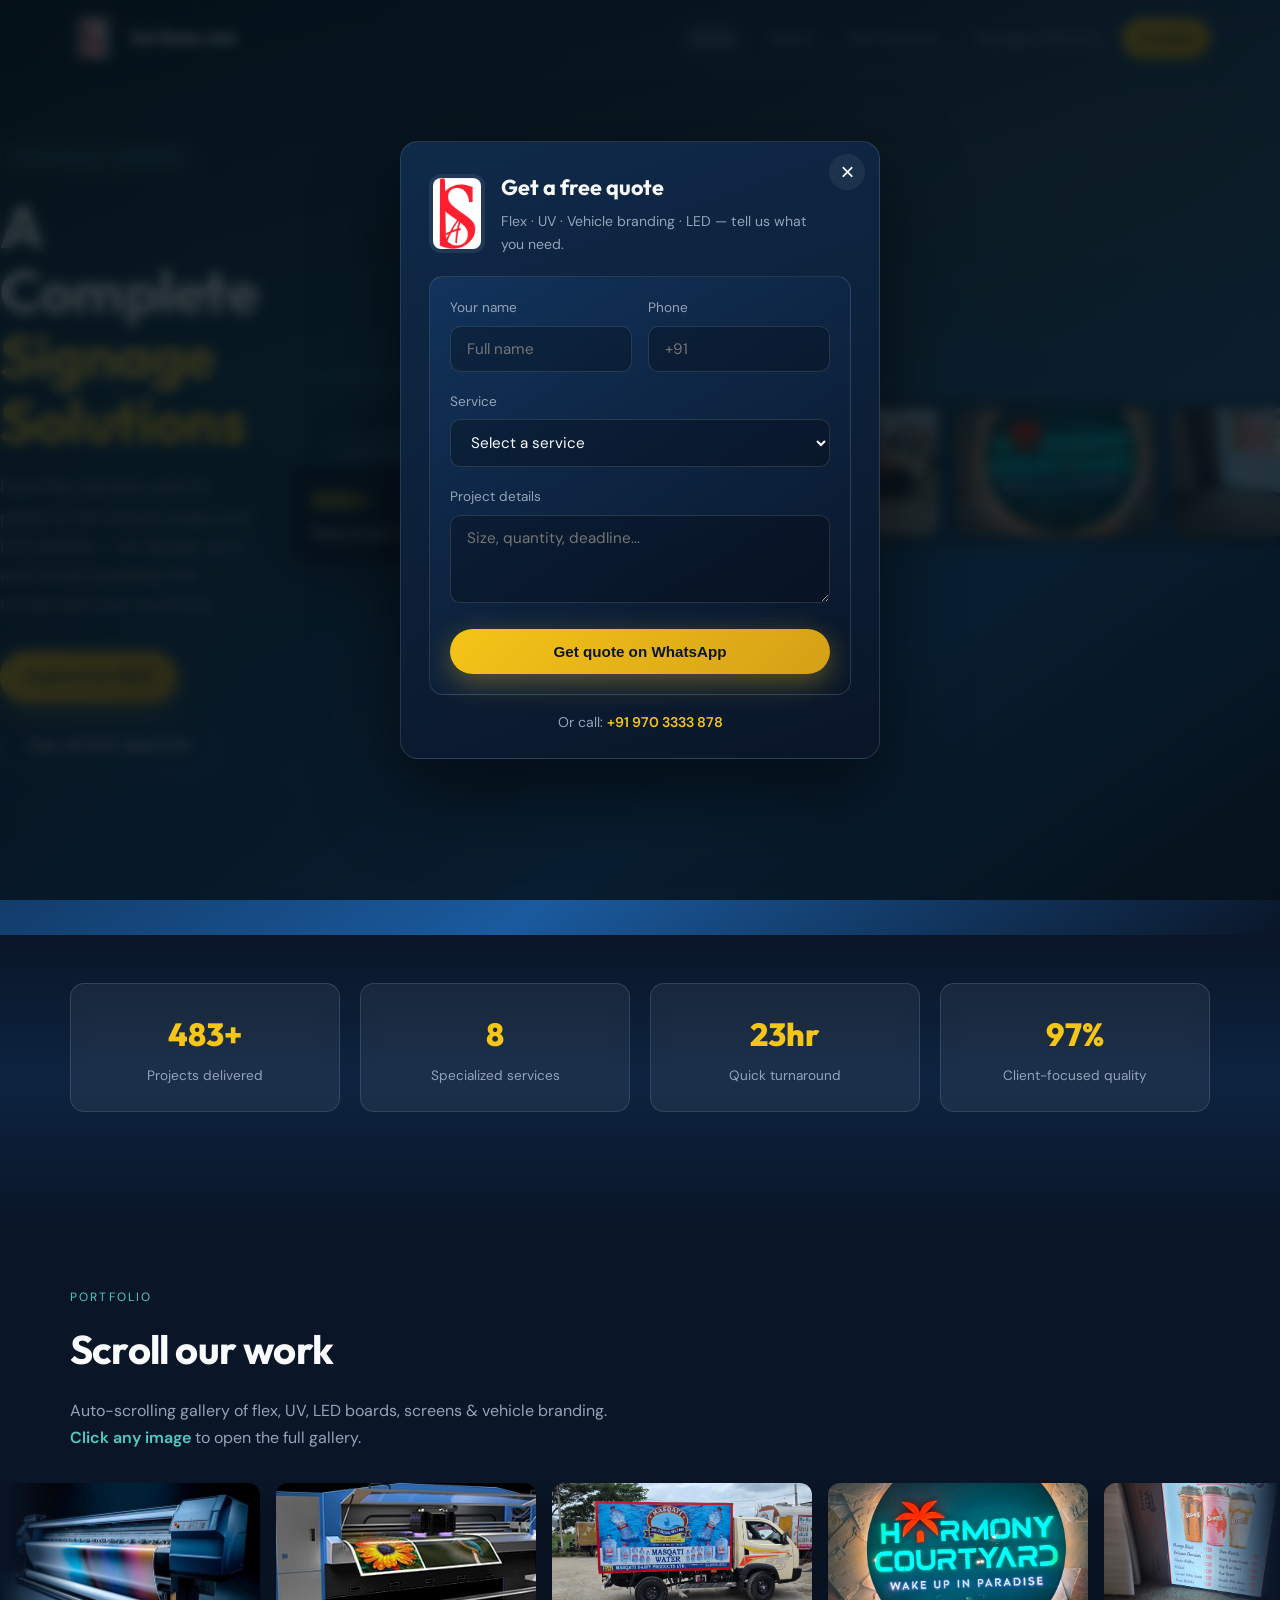
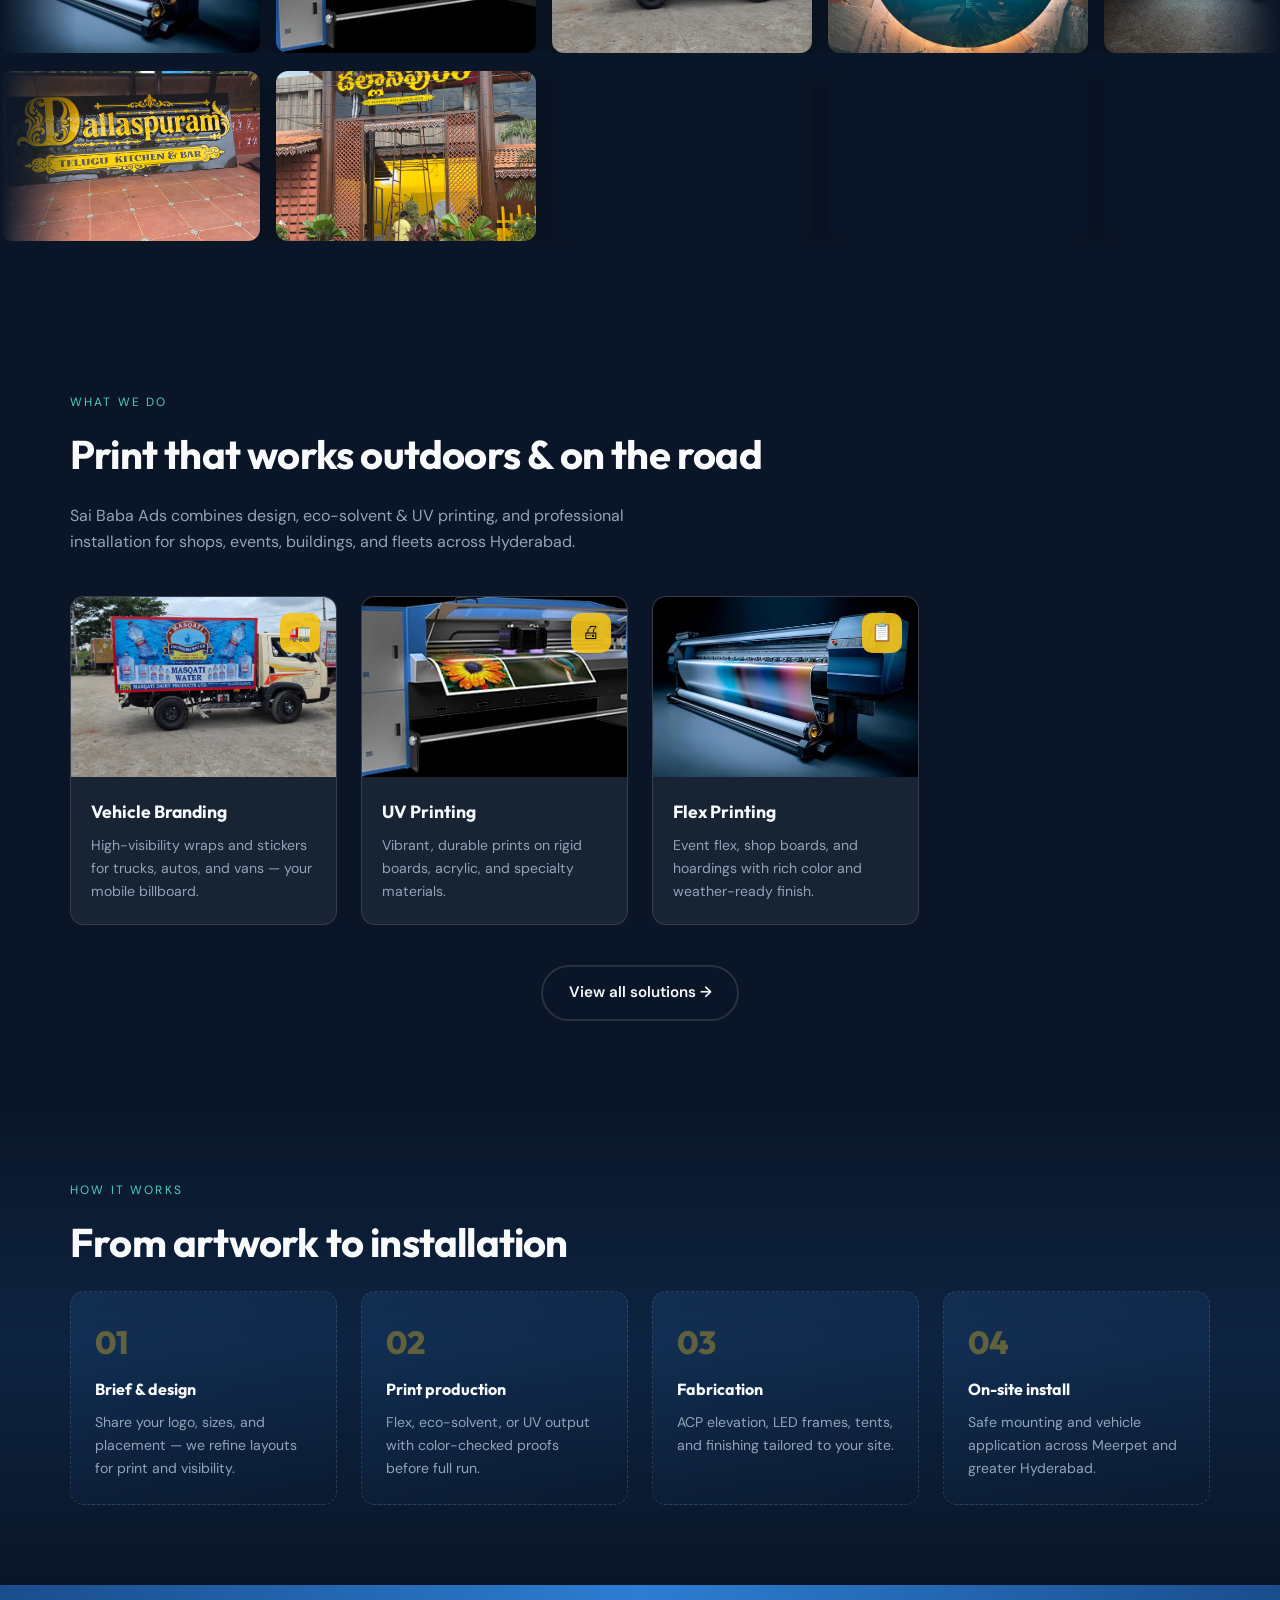
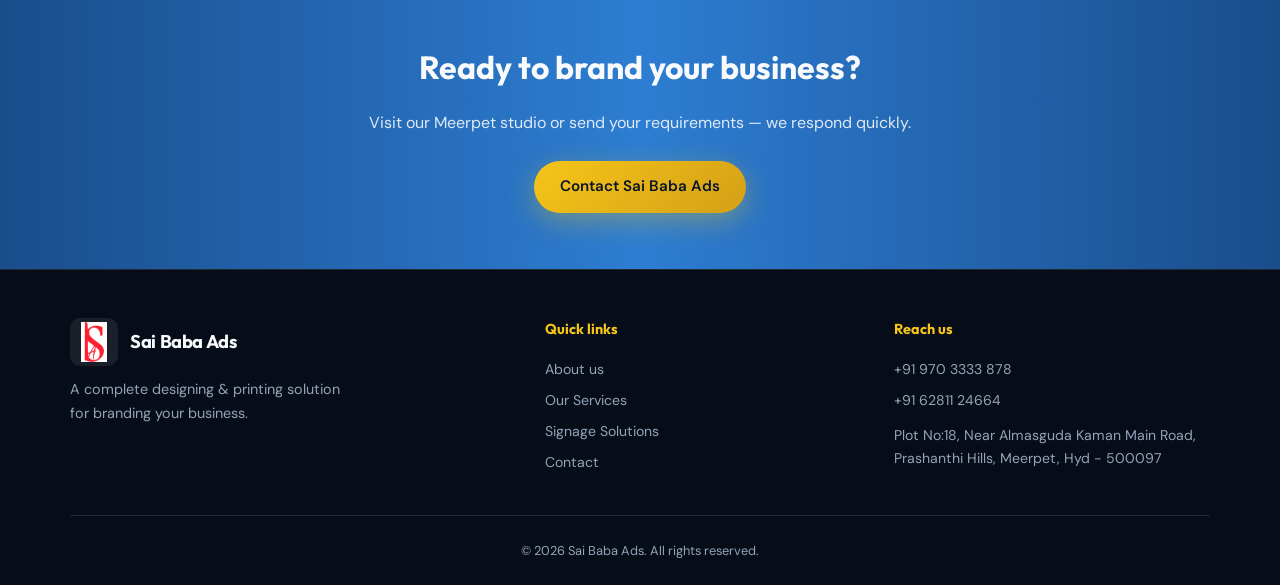
==== commit 6943ca75: "resolved" ====
--- a/index.html
+++ b/index.html
@@ -462,6 +462,14 @@
       rel="stylesheet"
     />
     <link rel="stylesheet" href="css/style.css" />
+    <style>
+      /* Hero must show immediately on mobile (no scroll-reveal delay) */
+      .hero-text,
+      .hero-visual {
+        opacity: 1;
+        transform: none;
+      }
+    </style>
   </head>
   <body>
     <div class="print-texture" aria-hidden="true"></div>
@@ -490,7 +498,7 @@
         <div class="hero-bg"></div>
         <div class="hero-grid"></div>
         <div class="container hero-content">
-          <div class="hero-text reveal">
+          <div class="hero-text">
             <p class="hero-badge">Hyderabad · Meerpet</p>
             <h1>
               A Complete<br />
@@ -505,7 +513,7 @@
               <a href="tel:+919703333878" class="btn btn-outline">Call +91 970 3333 878</a>
             </div>
           </div>
-          <div class="hero-visual reveal">
+          <div class="hero-visual">
             <div class="hero-marquee-label">Live from our studio</div>
             <div class="work-marquee work-marquee--hero" aria-label="Recent project photos">
               <div class="work-marquee-track" data-marquee-track data-marquee-hero></div>
--- a/css/style.css
+++ b/css/style.css
@@ -42,6 +42,11 @@
   overflow: hidden;
 }
 
+body.menu-open .site-header {
+  background: #0a1628;
+  box-shadow: 0 4px 30px rgba(0, 0, 0, 0.35);
+}
+
 img {
   max-width: 100%;
   height: auto;
@@ -183,7 +188,9 @@
 /* ——— Hero ——— */
 .hero {
   position: relative;
+  isolation: isolate;
   min-height: 100vh;
+  min-height: 100dvh;
   display: flex;
   align-items: center;
   padding-top: var(--nav-h);
@@ -195,7 +202,7 @@
   inset: 0;
   background:
     linear-gradient(145deg, #061018 0%, #0d2847 35%, #1a5a9e 70%, #0a1628 100%);
-  z-index: -2;
+  z-index: 0;
 }
 
 .hero-bg::after {
@@ -215,15 +222,25 @@
     linear-gradient(90deg, rgba(255, 255, 255, 0.03) 1px, transparent 1px);
   background-size: 48px 48px;
   mask-image: linear-gradient(to bottom, black 40%, transparent);
-  z-index: -1;
+  z-index: 1;
+  pointer-events: none;
 }
 
 .hero-content {
+  position: relative;
+  z-index: 2;
+  width: 100%;
   display: grid;
   grid-template-columns: 1.1fr 0.9fr;
   gap: 3rem;
   align-items: center;
   padding: 4rem 0 5rem;
+}
+
+.hero-text,
+.hero-visual {
+  opacity: 1;
+  transform: none;
 }
 
 .hero-badge {
@@ -251,10 +268,16 @@
 }
 
 .hero h1 .highlight {
-  background: linear-gradient(90deg, var(--gold-soft), var(--gold));
-  -webkit-background-clip: text;
-  background-clip: text;
-  color: transparent;
+  color: var(--gold);
+}
+
+@supports (-webkit-background-clip: text) or (background-clip: text) {
+  .hero h1 .highlight {
+    background: linear-gradient(90deg, var(--gold-soft), var(--gold));
+    -webkit-background-clip: text;
+    background-clip: text;
+    color: transparent;
+  }
 }
 
 .hero-lead {
@@ -1464,34 +1487,84 @@
 }
 
 @media (max-width: 768px) {
+  .site-header {
+    background: rgba(10, 22, 40, 0.94);
+  }
+
+  .site-header .brand {
+    position: relative;
+    z-index: 1002;
+  }
+
   .menu-toggle {
     display: flex;
+    position: relative;
+    z-index: 1002;
   }
 
   .nav-links {
     position: fixed;
-    top: var(--nav-h);
+    top: 0;
     left: 0;
     right: 0;
     bottom: 0;
+    z-index: 1001;
     flex-direction: column;
     justify-content: flex-start;
-    padding: 2rem;
+    padding: calc(var(--nav-h) + 1.5rem) 2rem 2rem;
     gap: 0.5rem;
-    background: rgba(10, 22, 40, 0.98);
-    backdrop-filter: blur(16px);
+    background: #0a1628;
     transform: translateX(100%);
     transition: transform 0.35s ease;
+    visibility: hidden;
+    pointer-events: none;
   }
 
   .nav-links.open {
     transform: translateX(0);
+    visibility: visible;
+    pointer-events: auto;
   }
 
   .nav-links a {
     width: 100%;
     padding: 1rem;
     font-size: 1.05rem;
+  }
+
+  .hero {
+    display: block;
+    min-height: 0;
+    padding-top: calc(var(--nav-h) + 0.75rem);
+    padding-bottom: 2rem;
+  }
+
+  .hero-content {
+    padding: 1.25rem 0 2rem;
+    gap: 1.75rem;
+  }
+
+  .hero h1 {
+    font-size: clamp(1.85rem, 8.5vw, 2.65rem);
+  }
+
+  .hero-lead {
+    font-size: 1rem;
+  }
+
+  .hero-actions {
+    flex-direction: column;
+    align-items: stretch;
+  }
+
+  .hero-actions .btn {
+    width: 100%;
+    text-align: center;
+  }
+
+  .work-marquee--hero .work-marquee-item img {
+    width: 160px;
+    height: 108px;
   }
 
   .hero-collage {
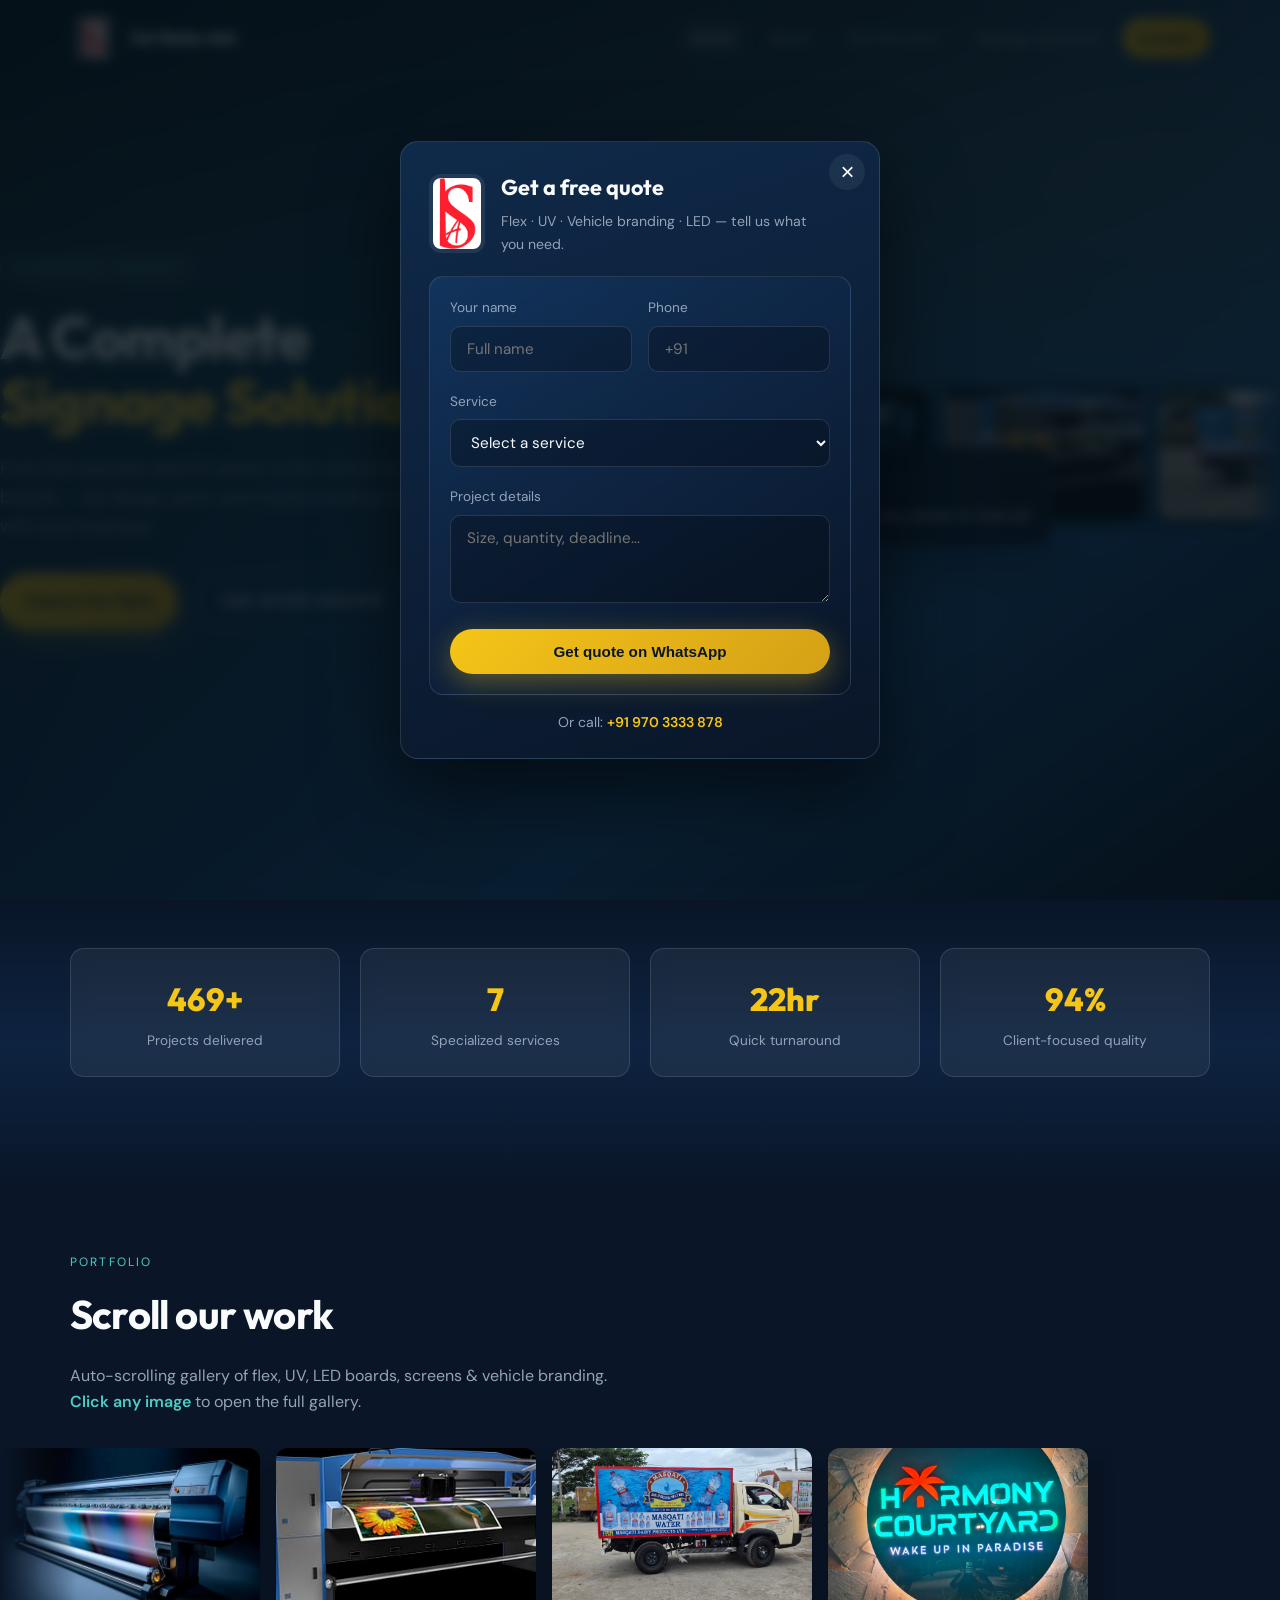
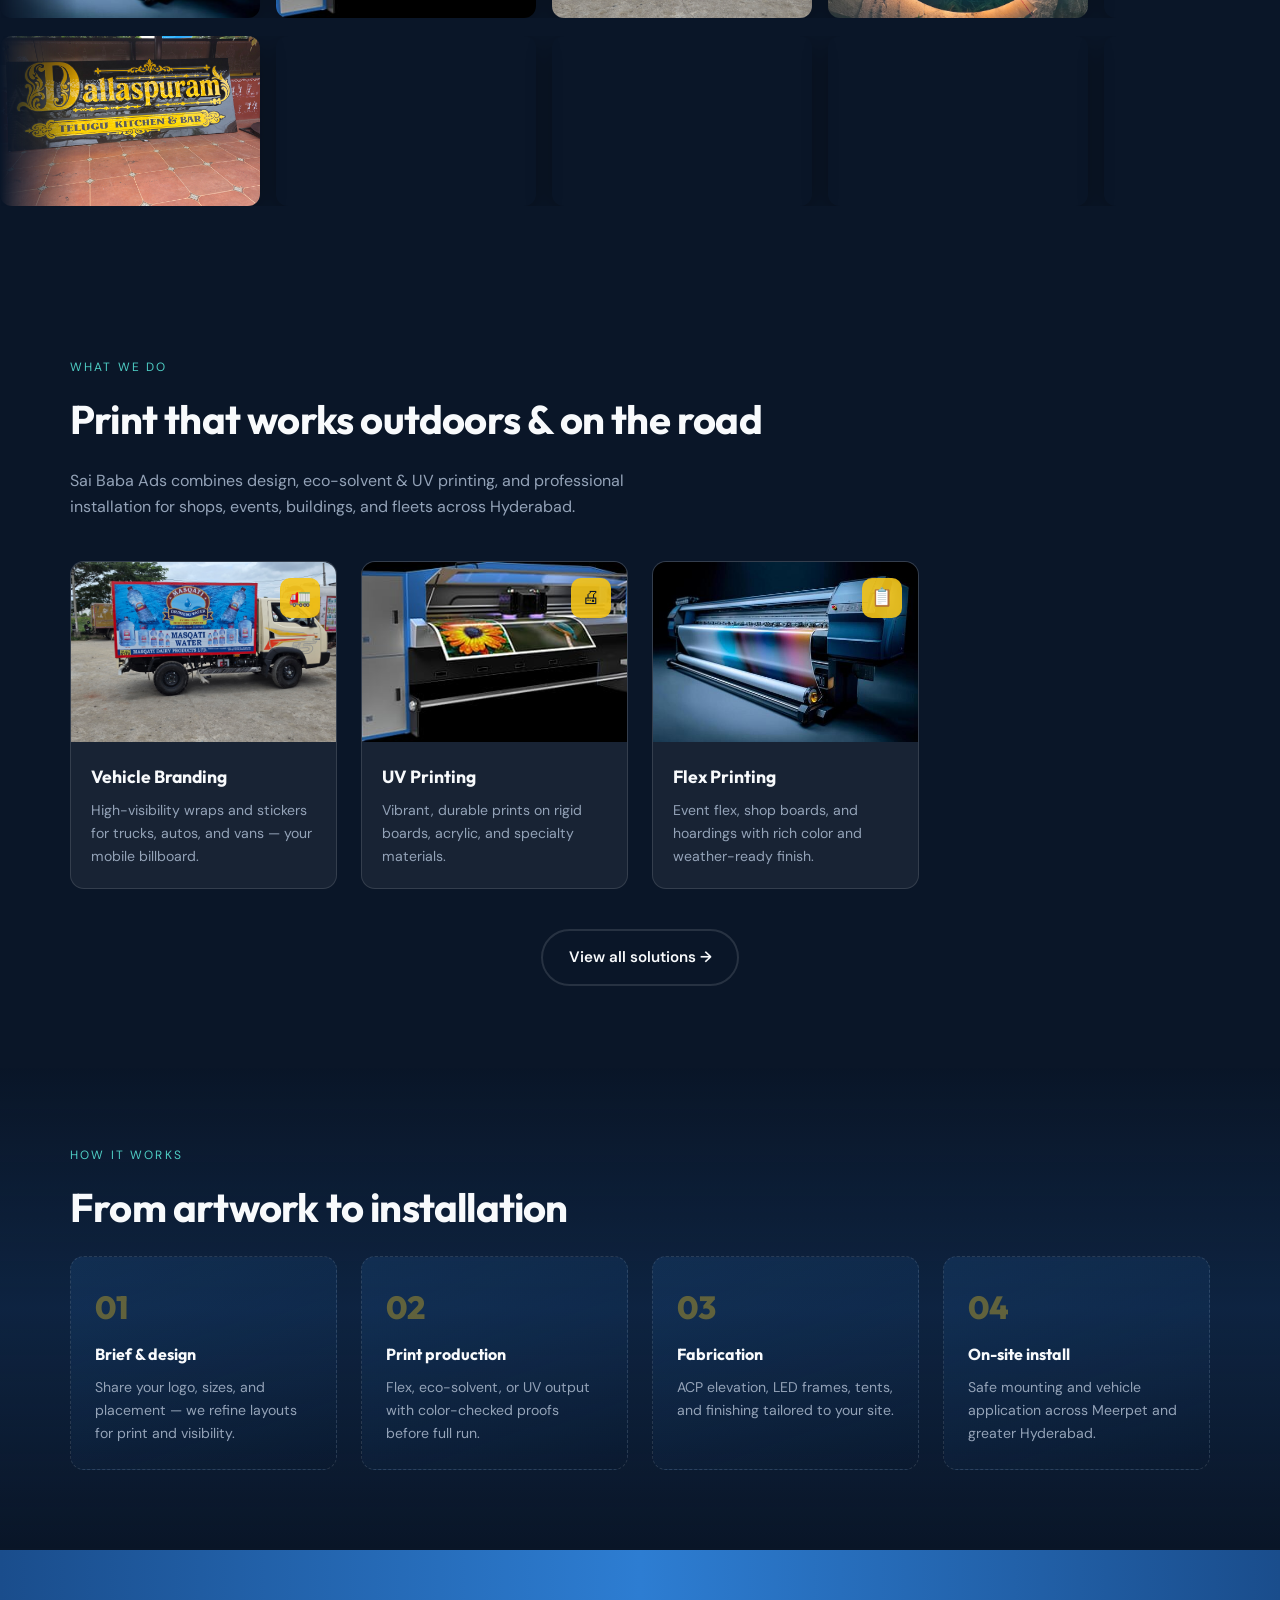
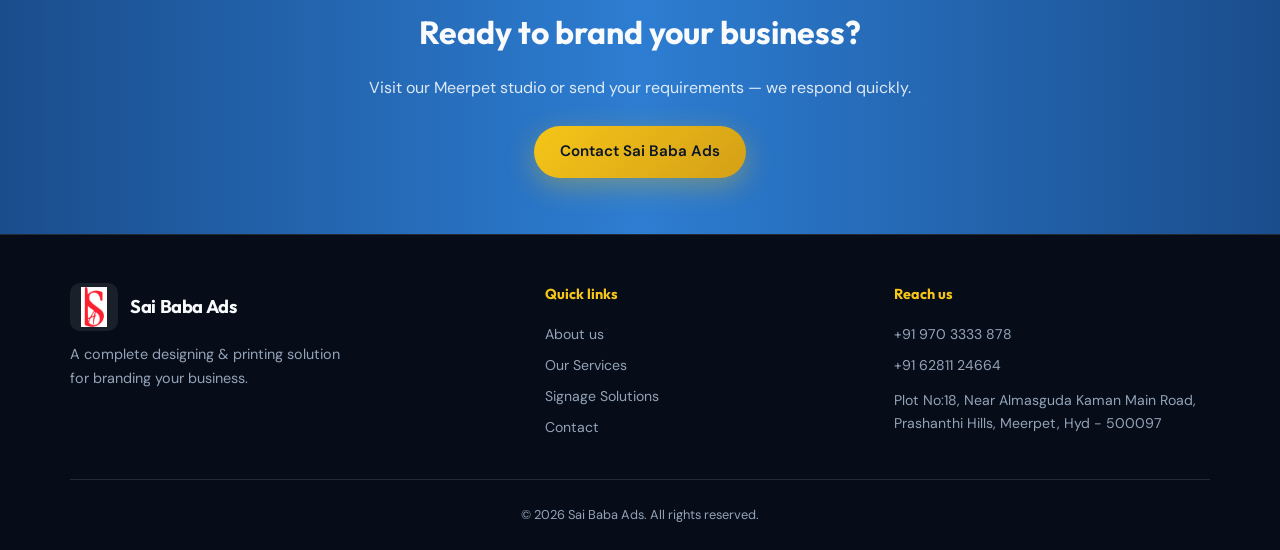
==== commit 2c12f371: "resolved" ====
--- a/index.html
+++ b/index.html
@@ -2,7 +2,10 @@
 <html lang="en">
   <head>
     <meta charset="UTF-8" />
-    <meta name="viewport" content="width=device-width, initial-scale=1.0" />
+    <meta
+      name="viewport"
+      content="width=device-width, initial-scale=1.0, viewport-fit=cover"
+    />
     <link rel="icon" href="favicon.ico" sizes="any" />
     <link rel="icon" type="image/png" sizes="32x32" href="favicon-32x32.png" />
     <link rel="icon" type="image/png" sizes="48x48" href="favicon-48x48.png" />
@@ -471,7 +474,7 @@
       }
     </style>
   </head>
-  <body>
+  <body class="page-home">
     <div class="print-texture" aria-hidden="true"></div>
 
     <header class="site-header">
--- a/css/style.css
+++ b/css/style.css
@@ -285,6 +285,9 @@
   color: var(--muted);
   max-width: 32rem;
   margin-bottom: 2rem;
+  line-height: 1.65;
+  overflow-wrap: break-word;
+  word-wrap: break-word;
 }
 
 .hero-actions {
@@ -335,6 +338,12 @@
 
 .hero-visual {
   position: relative;
+  min-width: 0;
+}
+
+.hero-text {
+  min-width: 0;
+  max-width: 100%;
 }
 
 .hero-collage {
@@ -1470,6 +1479,71 @@
     grid-template-columns: 1fr;
   }
 
+  .hero {
+    display: block;
+    min-height: 0;
+    overflow: visible;
+    padding-top: calc(var(--nav-h) + 0.5rem);
+    padding-bottom: 1.5rem;
+  }
+
+  .hero-content {
+    width: 100%;
+    max-width: 100%;
+    padding: 1rem 0 1.5rem;
+    gap: 1.5rem;
+  }
+
+  .hero-content > * {
+    min-width: 0;
+  }
+
+  .hero h1 {
+    font-size: clamp(1.75rem, 6.5vw, 2.75rem);
+  }
+
+  .hero-lead {
+    max-width: 100%;
+    font-size: clamp(0.95rem, 3.6vw, 1.05rem);
+  }
+
+  .hero-actions {
+    flex-direction: column;
+    align-items: stretch;
+    gap: 0.75rem;
+  }
+
+  .hero-actions .btn {
+    width: 100%;
+    box-sizing: border-box;
+    padding-left: 1rem;
+    padding-right: 1rem;
+  }
+
+  .hero-visual {
+    overflow: hidden;
+    margin-top: 0.25rem;
+  }
+
+  .hero-float-card {
+    position: static;
+    margin-top: 0.65rem;
+    padding: 0.55rem 0.75rem;
+    font-size: 0.8rem;
+    line-height: 1.4;
+    display: flex;
+    flex-wrap: wrap;
+    align-items: baseline;
+    gap: 0.35rem 0.5rem;
+    max-width: 100%;
+    box-shadow: 0 8px 24px rgba(0, 0, 0, 0.25);
+  }
+
+  .hero-float-card strong {
+    display: inline;
+    font-size: 1.05rem;
+  }
+
   .feature-block.reverse {
     direction: ltr;
   }
@@ -1487,6 +1561,19 @@
 }
 
 @media (max-width: 768px) {
+  .container {
+    width: min(1140px, calc(100% - 2rem));
+    max-width: 100%;
+  }
+
+  .page-home .stats-row .stat-card:first-child {
+    display: none;
+  }
+
+  .page-home .stats-row {
+    grid-template-columns: 1fr;
+  }
+
   .site-header {
     background: rgba(10, 22, 40, 0.94);
   }
@@ -1533,38 +1620,19 @@
   }
 
   .hero {
-    display: block;
-    min-height: 0;
-    padding-top: calc(var(--nav-h) + 0.75rem);
-    padding-bottom: 2rem;
-  }
-
-  .hero-content {
-    padding: 1.25rem 0 2rem;
-    gap: 1.75rem;
-  }
-
-  .hero h1 {
-    font-size: clamp(1.85rem, 8.5vw, 2.65rem);
-  }
-
-  .hero-lead {
-    font-size: 1rem;
-  }
-
-  .hero-actions {
-    flex-direction: column;
-    align-items: stretch;
-  }
-
-  .hero-actions .btn {
-    width: 100%;
-    text-align: center;
+    padding-top: calc(var(--nav-h) + max(0.5rem, env(safe-area-inset-top, 0px)));
+    padding-left: env(safe-area-inset-left, 0);
+    padding-right: env(safe-area-inset-right, 0);
   }
 
   .work-marquee--hero .work-marquee-item img {
-    width: 160px;
-    height: 108px;
+    width: clamp(130px, 38vw, 180px);
+    height: auto;
+    aspect-ratio: 200 / 128;
+  }
+
+  .work-marquee--hero {
+    touch-action: pan-x;
   }
 
   .hero-collage {
